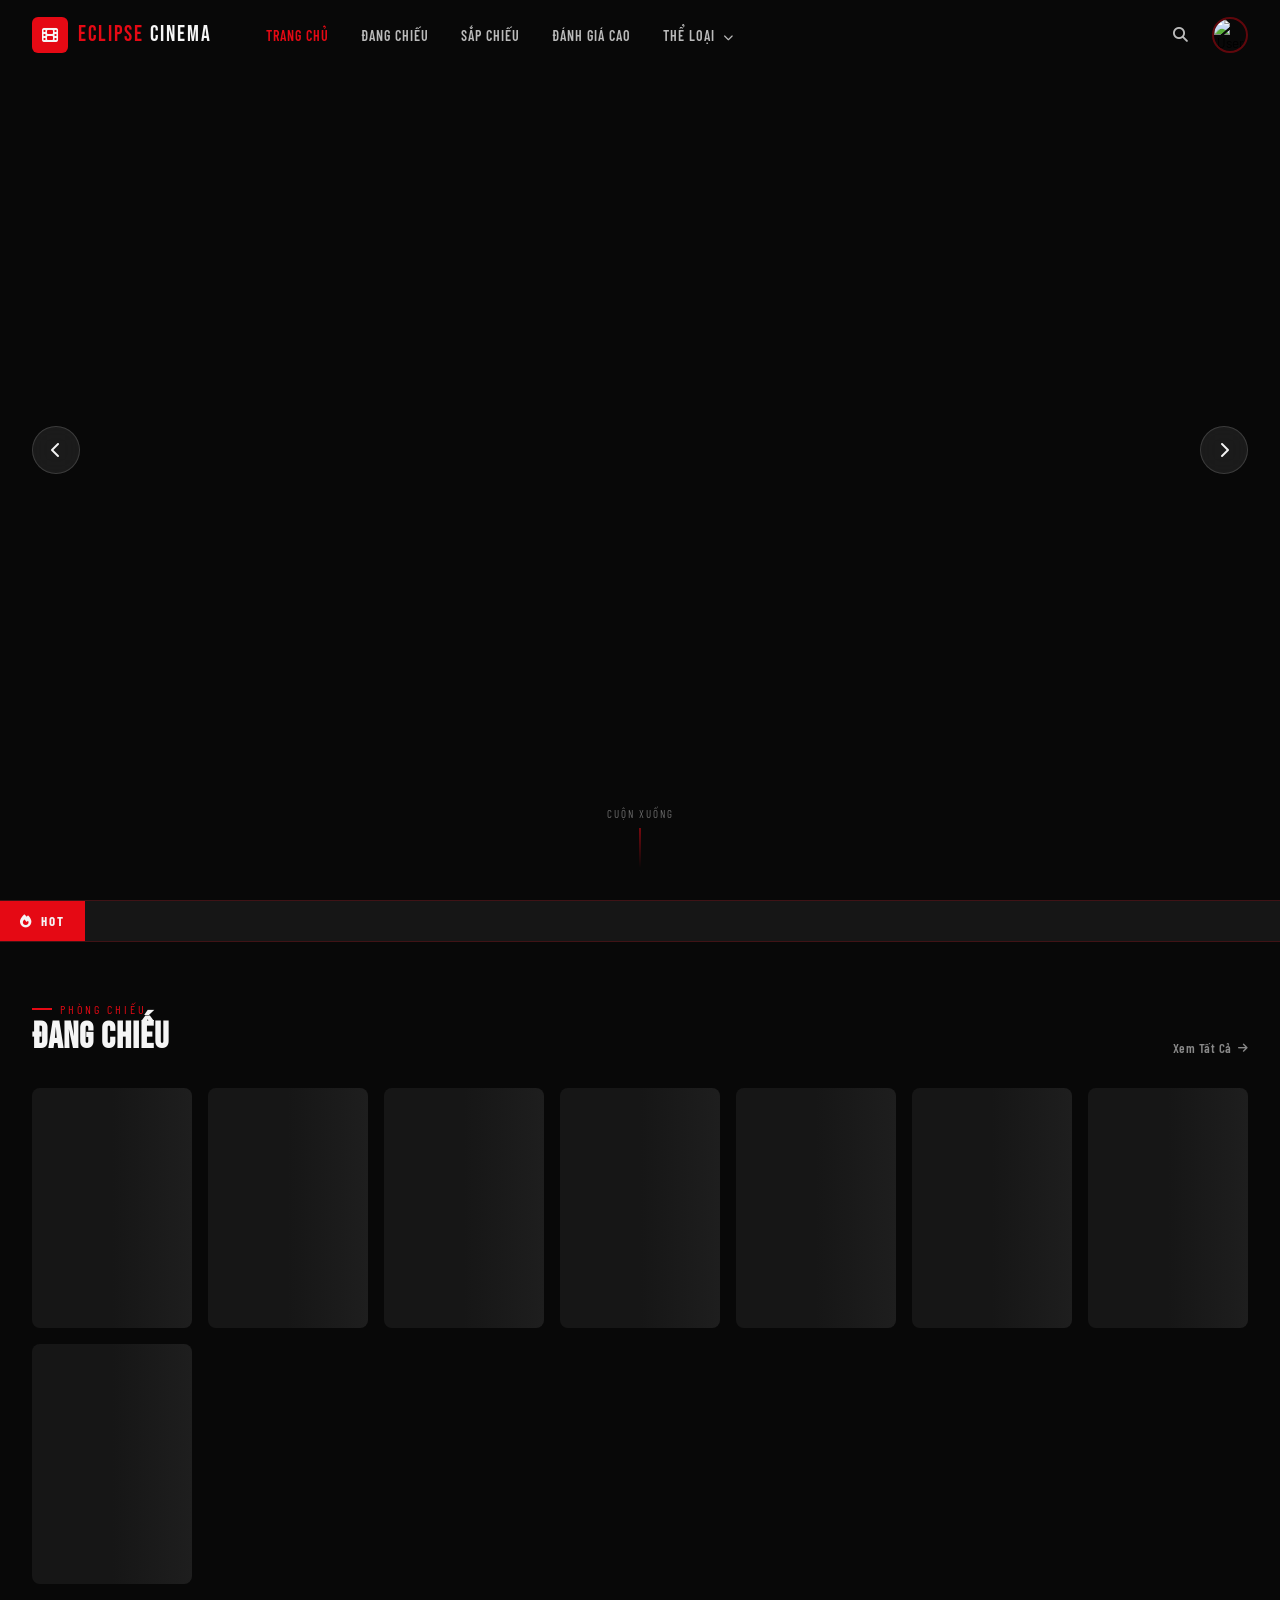
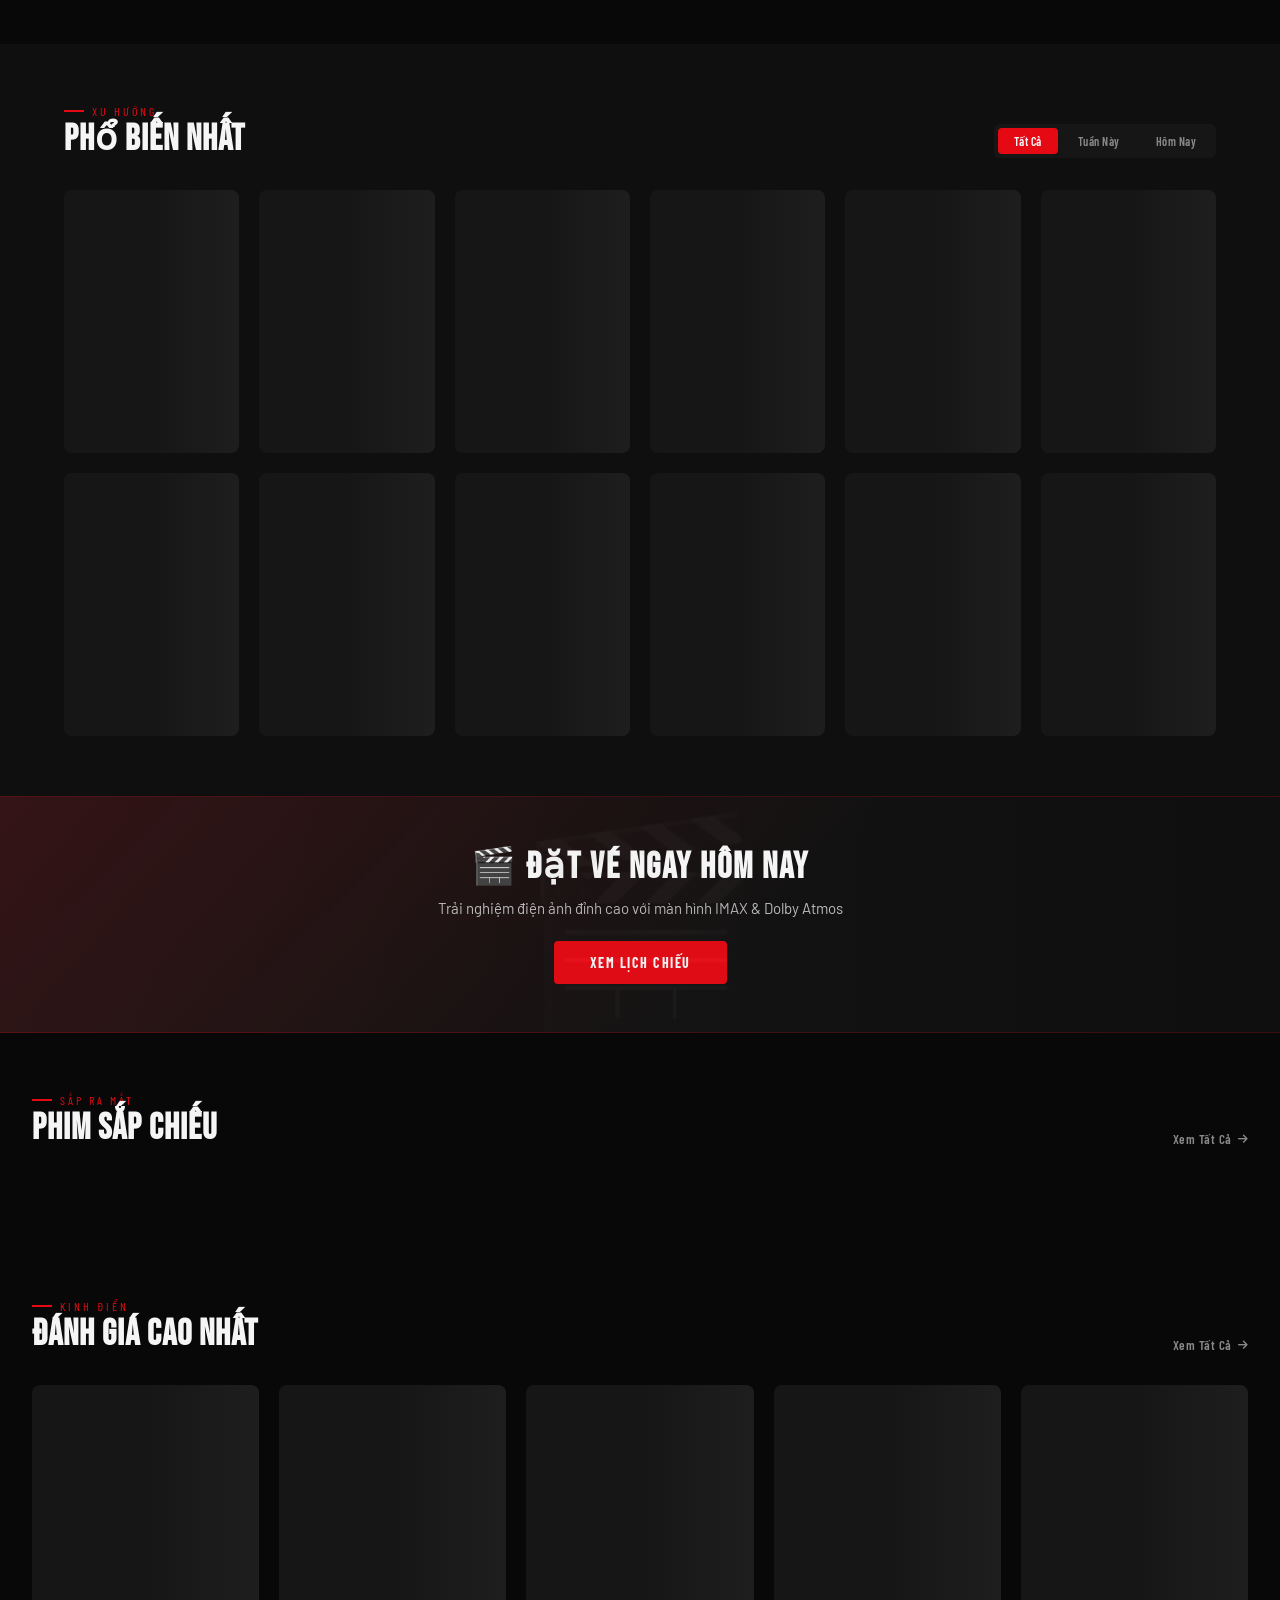
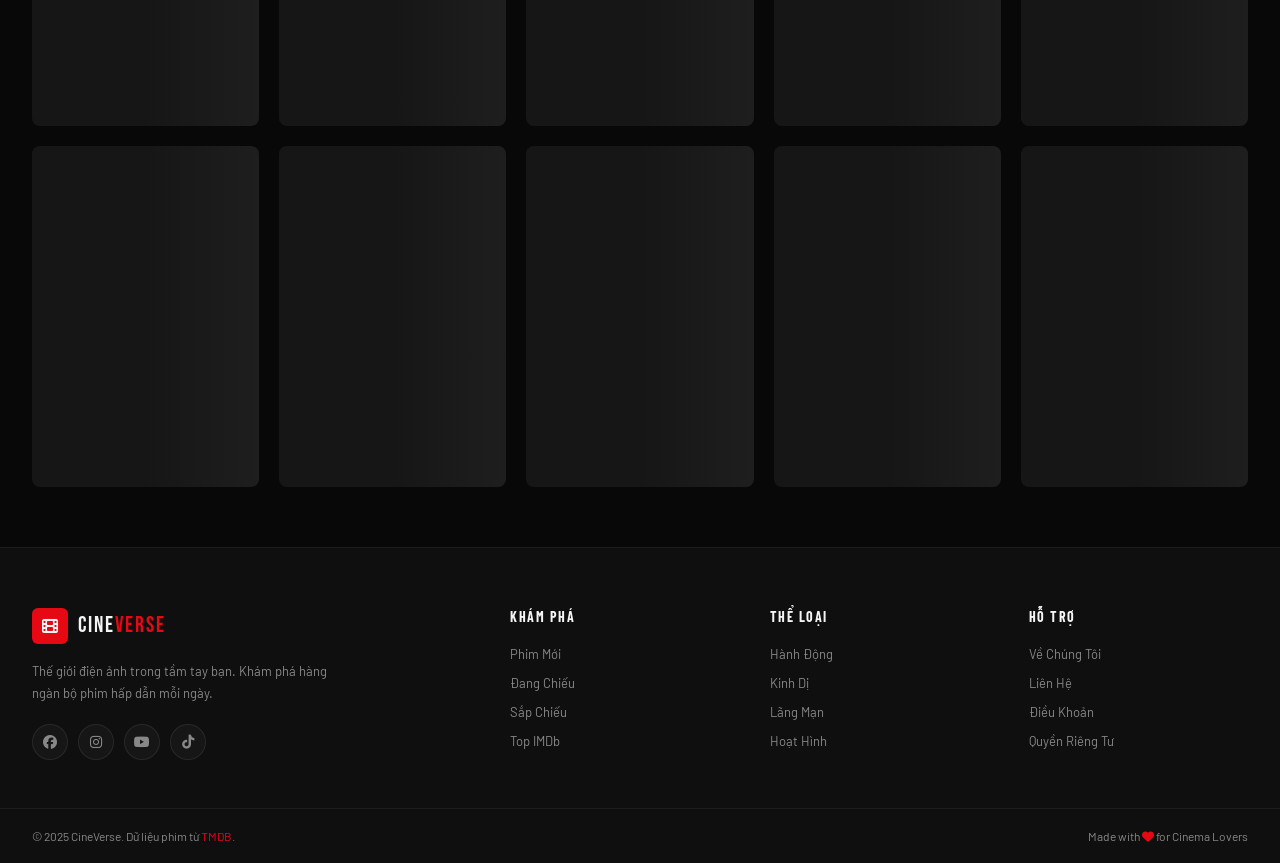
==== index.html @ e2c90a28 "add home and update login" ====
<!DOCTYPE html>
<html lang="vi">
<head>
  <meta charset="UTF-8" />
  <meta name="viewport" content="width=device-width, initial-scale=1.0" />
  <title>Eclipse Cinema – Thế Giới Điện Ảnh</title>
  <link rel="stylesheet" href="styles/home.css" />
  <link rel="preconnect" href="https://fonts.googleapis.com" />
  <link href="https://fonts.googleapis.com/css2?family=Bebas+Neue&family=Barlow:wght@300;400;500;600&family=Barlow+Condensed:wght@400;600;700&display=swap" rel="stylesheet" />
  <link rel="stylesheet" href="https://cdnjs.cloudflare.com/ajax/libs/font-awesome/6.5.0/css/all.min.css" />
</head>
<body>

  <!-- ══════════════════════ NAVBAR ══════════════════════ -->
  <nav class="navbar" id="navbar">
    <div class="nav-container">

      <a href="#" class="nav-logo">
        <span class="logo-icon"><i class="fas fa-film"></i></span>
        <span class="logo-text"><span class="logo-accent">ECLIPSE</span> CINEMA</span>
      </a>

      <ul class="nav-links" id="navLinks">
        <li><a href="#" class="nav-link active">Trang Chủ</a></li>
        <li><a href="#now-playing" class="nav-link">Đang Chiếu</a></li>
        <li><a href="#upcoming" class="nav-link">Sắp Chiếu</a></li>
        <li><a href="#top-rated" class="nav-link">Đánh Giá Cao</a></li>

        <!-- Genre Dropdown -->
        <li class="dropdown">
          <a href="#" class="nav-link dropdown-toggle">
            Thể Loại <i class="fas fa-chevron-down chevron-icon"></i>
          </a>
          <div class="dropdown-menu" id="genreDropdown">
            <div class="dropdown-grid" id="genreList">
              <!-- Genres injected by JS -->
            </div>
          </div>
        </li>
      </ul>

      <div class="nav-actions">
        <!-- Search -->
        <div class="search-wrapper" id="searchWrapper">
          <input type="text" class="search-input" id="searchInput" placeholder="Tìm kiếm phim..." />
          <button class="search-btn" id="searchBtn"><i class="fas fa-search"></i></button>
          <div class="search-results" id="searchResults"></div>
        </div>

        <!-- User Dropdown -->
        <div class="user-dropdown" id="userDropdown">
          <button class="user-avatar" id="userAvatarBtn">
            <img src="https://api.dicebear.com/7.x/avataaars/svg?seed=cinema" alt="User" />
          </button>
          <div class="user-menu" id="userMenu">
            <div class="user-menu-header">
              <img src="https://api.dicebear.com/7.x/avataaars/svg?seed=cinema" alt="User" />
              <div>
                <p class="user-name">Khách</p>
                <p class="user-email">user@cineverse.vn</p>
              </div>
            </div>
            <ul class="user-menu-list">
              <li><a href="#"><i class="fas fa-user"></i> Hồ Sơ</a></li>
              <li><a href="#"><i class="fas fa-heart"></i> Yêu Thích</a></li>
              <li><a href="#"><i class="fas fa-clock"></i> Xem Sau</a></li>
              <li><a href="#"><i class="fas fa-cog"></i> Cài Đặt</a></li>
              <li class="menu-divider"></li>
              <li><a href="login.html" class="logout-link"><i class="fas fa-sign-out-alt"></i> Đăng Xuất</a></li>
            </ul>
          </div>
        </div>

        <!-- Hamburger -->
        <button class="hamburger" id="hamburger">
          <span></span><span></span><span></span>
        </button>
      </div>
    </div>
  </nav>

  <!-- ══════════════════════ HERO CAROUSEL ══════════════════════ -->
  <section class="hero" id="hero">
    <div class="hero-carousel" id="heroCarousel">
      <!-- Slides injected by JS -->
    </div>

    <!-- Slide Indicators -->
    <div class="hero-indicators" id="heroIndicators"></div>

    <!-- Controls -->
    <button class="hero-control prev" id="heroPrev"><i class="fas fa-chevron-left"></i></button>
    <button class="hero-control next" id="heroNext"><i class="fas fa-chevron-right"></i></button>

    <!-- Scroll hint -->
    <div class="scroll-hint">
      <span>Cuộn Xuống</span>
      <div class="scroll-line"></div>
    </div>
  </section>

  <!-- ══════════════════════ TRENDING TICKER ══════════════════════ -->
  <div class="ticker-wrap">
    <div class="ticker-label"><i class="fas fa-fire"></i> HOT</div>
    <div class="ticker-track" id="tickerTrack">
      <!-- Ticker items injected by JS -->
    </div>
  </div>

  <!-- ══════════════════════ NOW PLAYING ══════════════════════ -->
  <section class="section" id="now-playing">
    <div class="section-header">
      <div class="section-title-block">
        <span class="section-label">Phòng Chiếu</span>
        <h2 class="section-title">Đang Chiếu</h2>
      </div>
      <a href="#" class="see-all-btn">Xem Tất Cả <i class="fas fa-arrow-right"></i></a>
    </div>
    <div class="movies-row" id="nowPlayingRow">
      <!-- Movie cards injected by JS -->
    </div>
  </section>

  <!-- ══════════════════════ POPULAR ══════════════════════ -->
  <section class="section featured-section" id="popular">
    <div class="section-header">
      <div class="section-title-block">
        <span class="section-label">Xu Hướng</span>
        <h2 class="section-title">Phổ Biến Nhất</h2>
      </div>
      <div class="filter-tabs" id="popularFilter">
        <button class="filter-tab active" data-filter="all">Tất Cả</button>
        <button class="filter-tab" data-filter="week">Tuần Này</button>
        <button class="filter-tab" data-filter="day">Hôm Nay</button>
      </div>
    </div>
    <div class="movies-grid" id="popularGrid">
      <!-- Movie cards injected by JS -->
    </div>
  </section>

  <!-- ══════════════════════ PROMO BANNER ══════════════════════ -->
  <div class="promo-banner">
    <div class="promo-content">
      <h3>🎬 Đặt Vé Ngay Hôm Nay</h3>
      <p>Trải nghiệm điện ảnh đỉnh cao với màn hình IMAX & Dolby Atmos</p>
      <a href="#" class="promo-btn">Xem Lịch Chiếu</a>
    </div>
  </div>

  <!-- ══════════════════════ UPCOMING ══════════════════════ -->
  <section class="section" id="upcoming">
    <div class="section-header">
      <div class="section-title-block">
        <span class="section-label">Sắp Ra Mắt</span>
        <h2 class="section-title">Phim Sắp Chiếu</h2>
      </div>
      <a href="#" class="see-all-btn">Xem Tất Cả <i class="fas fa-arrow-right"></i></a>
    </div>
    <div class="upcoming-list" id="upcomingList">
      <!-- Upcoming cards injected by JS -->
    </div>
  </section>

  <!-- ══════════════════════ TOP RATED ══════════════════════ -->
  <section class="section" id="top-rated">
    <div class="section-header">
      <div class="section-title-block">
        <span class="section-label">Kinh Điển</span>
        <h2 class="section-title">Đánh Giá Cao Nhất</h2>
      </div>
      <a href="#" class="see-all-btn">Xem Tất Cả <i class="fas fa-arrow-right"></i></a>
    </div>
    <div class="top-rated-grid" id="topRatedGrid">
      <!-- Top rated injected by JS -->
    </div>
  </section>

  <!-- ══════════════════════ FOOTER ══════════════════════ -->
  <footer class="footer">
    <div class="footer-container">
      <div class="footer-brand">
        <a href="#" class="nav-logo">
          <span class="logo-icon"><i class="fas fa-film"></i></span>
          <span class="logo-text">CINE<span class="logo-accent">VERSE</span></span>
        </a>
        <p>Thế giới điện ảnh trong tầm tay bạn. Khám phá hàng ngàn bộ phim hấp dẫn mỗi ngày.</p>
        <div class="social-links">
          <a href="#"><i class="fab fa-facebook"></i></a>
          <a href="#"><i class="fab fa-instagram"></i></a>
          <a href="#"><i class="fab fa-youtube"></i></a>
          <a href="#"><i class="fab fa-tiktok"></i></a>
        </div>
      </div>
      <div class="footer-links">
        <h4>Khám Phá</h4>
        <ul>
          <li><a href="#">Phim Mới</a></li>
          <li><a href="#">Đang Chiếu</a></li>
          <li><a href="#">Sắp Chiếu</a></li>
          <li><a href="#">Top IMDb</a></li>
        </ul>
      </div>
      <div class="footer-links">
        <h4>Thể Loại</h4>
        <ul>
          <li><a href="#">Hành Động</a></li>
          <li><a href="#">Kinh Dị</a></li>
          <li><a href="#">Lãng Mạn</a></li>
          <li><a href="#">Hoạt Hình</a></li>
        </ul>
      </div>
      <div class="footer-links">
        <h4>Hỗ Trợ</h4>
        <ul>
          <li><a href="#">Về Chúng Tôi</a></li>
          <li><a href="#">Liên Hệ</a></li>
          <li><a href="#">Điều Khoản</a></li>
          <li><a href="#">Quyền Riêng Tư</a></li>
        </ul>
      </div>
    </div>
    <div class="footer-bottom">
      <p>© 2025 CineVerse. Dữ liệu phim từ <a href="https://www.themoviedb.org" target="_blank">TMDB</a>.</p>
      <p>Made with <i class="fas fa-heart" style="color: var(--red)"></i> for Cinema Lovers</p>
    </div>
  </footer>

  <!-- Movie Modal -->
  <div class="modal-overlay" id="modalOverlay">
    <div class="modal" id="movieModal">
      <button class="modal-close" id="modalClose"><i class="fas fa-times"></i></button>
      <div class="modal-content" id="modalContent"></div>
    </div>
  </div>

  <!-- Toast Notification -->
  <div class="toast" id="toast"></div>
  <script src="script/auth.js"></script>
  <script src="script/home.js"></script>
</body>
</html>
---- styles/home.css ----
/* ══════════════════════════════════════════════
   CINEVERSE — Cinema Homepage Stylesheet
   Theme: Luxury Dark Cinema | Black & Red
══════════════════════════════════════════════ */

/* ─── CSS Variables ─── */
:root {
  --black:      #080808;
  --black2:     #0f0f0f;
  --black3:     #161616;
  --black4:     #1e1e1e;
  --red:        #e50914;
  --red-dark:   #b0060f;
  --red-glow:   rgba(229, 9, 20, 0.35);
  --gold:       #c9a84c;
  --white:      #f5f5f5;
  --grey:       #888;
  --grey-light: #bbb;
  --font-display: 'Bebas Neue', sans-serif;
  --font-cond:    'Barlow Condensed', sans-serif;
  --font-body:    'Barlow', sans-serif;
  --nav-h:       70px;
  --radius:      8px;
  --shadow:      0 8px 32px rgba(0,0,0,0.6);
  --transition:  0.3s cubic-bezier(0.4, 0, 0.2, 1);
}

/* ─── Reset & Base ─── */
*, *::before, *::after { box-sizing: border-box; margin: 0; padding: 0; }

html { scroll-behavior: smooth; }

body {
  background: var(--black);
  color: var(--white);
  font-family: var(--font-body);
  font-weight: 400;
  overflow-x: hidden;
  cursor: default;
}

a { text-decoration: none; color: inherit; }
ul { list-style: none; }
img { display: block; width: 100%; }
button { cursor: pointer; border: none; background: none; font-family: inherit; }

/* Scrollbar */
::-webkit-scrollbar { width: 6px; }
::-webkit-scrollbar-track { background: var(--black2); }
::-webkit-scrollbar-thumb { background: var(--red); border-radius: 3px; }

/* ══════════════════════════════════════════════
   NAVBAR
══════════════════════════════════════════════ */
.navbar {
  position: fixed;
  top: 0; left: 0; right: 0;
  z-index: 1000;
  height: var(--nav-h);
  background: transparent;
  transition: background var(--transition), backdrop-filter var(--transition), border-color var(--transition);
  border-bottom: 1px solid transparent;
}

.navbar.scrolled {
  background: rgba(8, 8, 8, 0.92);
  backdrop-filter: blur(20px);
  border-bottom-color: rgba(229, 9, 20, 0.25);
}

.nav-container {
  max-width: 1400px;
  margin: 0 auto;
  padding: 0 32px;
  height: 100%;
  display: flex;
  align-items: center;
  gap: 40px;
}

/* Logo */
.nav-logo {
  display: flex;
  align-items: center;
  gap: 10px;
  flex-shrink: 0;
}
.logo-icon {
  width: 36px; height: 36px;
  background: var(--red);
  border-radius: 6px;
  display: grid;
  place-items: center;
  font-size: 16px;
}
.logo-text {
  font-family: var(--font-display);
  font-size: 22px;
  letter-spacing: 2px;
  color: var(--white);
}
.logo-accent { color: var(--red); }

/* Nav Links */
.nav-links {
  display: flex;
  align-items: center;
  gap: 4px;
  flex: 1;
}

.nav-link {
  font-family: var(--font-cond);
  font-size: 14px;
  font-weight: 600;
  letter-spacing: 1px;
  text-transform: uppercase;
  color: var(--grey-light);
  padding: 6px 14px;
  border-radius: 4px;
  transition: color var(--transition), background var(--transition);
  white-space: nowrap;
}
.nav-link:hover,
.nav-link.active { color: var(--white); }
.nav-link.active { color: var(--red); }
.nav-link:hover:not(.active) { background: rgba(255,255,255,0.06); }

/* ─── Dropdown ─── */
.dropdown { position: relative; }

.chevron-icon {
  font-size: 10px;
  margin-left: 4px;
  transition: transform var(--transition);
}
.dropdown:hover .chevron-icon { transform: rotate(180deg); }

.dropdown-menu {
  position: absolute;
  top: calc(100% + 14px);
  left: 50%;
  transform: translateX(-50%) translateY(-8px);
  background: rgba(14,14,14,0.97);
  border: 1px solid rgba(229,9,20,0.2);
  border-radius: var(--radius);
  padding: 16px;
  min-width: 340px;
  opacity: 0;
  pointer-events: none;
  transition: opacity var(--transition), transform var(--transition);
  backdrop-filter: blur(20px);
  box-shadow: 0 20px 60px rgba(0,0,0,0.8), 0 0 0 1px rgba(255,255,255,0.04);
}
.dropdown-menu::before {
  content: '';
  position: absolute;
  top: -6px; left: 50%;
  transform: translateX(-50%);
  border: 6px solid transparent;
  border-bottom-color: rgba(229,9,20,0.3);
  border-top: none;
}

.dropdown:hover .dropdown-menu {
  opacity: 1;
  pointer-events: auto;
  transform: translateX(-50%) translateY(0);
}

.dropdown-grid {
  display: grid;
  grid-template-columns: repeat(3, 1fr);
  gap: 4px;
}

.genre-item {
  font-family: var(--font-cond);
  font-size: 13px;
  font-weight: 500;
  letter-spacing: 0.5px;
  color: var(--grey-light);
  padding: 8px 10px;
  border-radius: 4px;
  transition: background var(--transition), color var(--transition);
}
.genre-item:hover { background: rgba(229,9,20,0.15); color: var(--red); }

/* ─── Nav Actions ─── */
.nav-actions {
  display: flex;
  align-items: center;
  gap: 12px;
  margin-left: auto;
}

/* Search */
.search-wrapper {
  position: relative;
  display: flex;
  align-items: center;
}

.search-input {
  background: rgba(255,255,255,0.07);
  border: 1px solid rgba(255,255,255,0.1);
  border-radius: 24px;
  color: var(--white);
  font-family: var(--font-body);
  font-size: 13px;
  padding: 8px 40px 8px 16px;
  width: 0;
  opacity: 0;
  transition: width var(--transition), opacity var(--transition), background var(--transition);
  outline: none;
}
.search-input.open {
  width: 220px;
  opacity: 1;
}
.search-input:focus {
  background: rgba(255,255,255,0.1);
  border-color: rgba(229,9,20,0.5);
}
.search-input::placeholder { color: var(--grey); }

.search-btn {
  color: var(--grey-light);
  font-size: 15px;
  width: 36px; height: 36px;
  border-radius: 50%;
  display: grid;
  place-items: center;
  transition: color var(--transition), background var(--transition);
  position: absolute;
  right: 2px;
  z-index: 2;
}
.search-btn:hover { color: var(--red); background: rgba(229,9,20,0.1); }

.search-results {
  position: absolute;
  top: calc(100% + 10px);
  right: 0;
  width: 320px;
  background: rgba(14,14,14,0.97);
  border: 1px solid rgba(229,9,20,0.2);
  border-radius: var(--radius);
  backdrop-filter: blur(20px);
  max-height: 420px;
  overflow-y: auto;
  display: none;
  box-shadow: var(--shadow);
}
.search-results.open { display: block; }

.search-result-item {
  display: flex;
  align-items: center;
  gap: 12px;
  padding: 10px 14px;
  cursor: pointer;
  transition: background var(--transition);
}
.search-result-item:hover { background: rgba(229,9,20,0.1); }
.search-result-item img {
  width: 40px; height: 56px;
  object-fit: cover;
  border-radius: 4px;
  flex-shrink: 0;
}
.search-result-info p { font-size: 13px; font-weight: 500; }
.search-result-info span { font-size: 11px; color: var(--grey); }

/* User Dropdown */
.user-dropdown { position: relative; }

.user-avatar {
  width: 36px; height: 36px;
  border-radius: 50%;
  overflow: hidden;
  border: 2px solid rgba(229,9,20,0.4);
  transition: border-color var(--transition), transform var(--transition);
}
.user-avatar:hover { border-color: var(--red); transform: scale(1.05); }
.user-avatar img { width: 100%; height: 100%; object-fit: cover; }

.user-menu {
  position: absolute;
  top: calc(100% + 12px);
  right: 0;
  width: 220px;
  background: rgba(14,14,14,0.97);
  border: 1px solid rgba(229,9,20,0.2);
  border-radius: var(--radius);
  backdrop-filter: blur(20px);
  overflow: hidden;
  opacity: 0;
  pointer-events: none;
  transform: translateY(-8px);
  transition: opacity var(--transition), transform var(--transition);
  box-shadow: var(--shadow);
}
.user-dropdown.open .user-menu {
  opacity: 1;
  pointer-events: auto;
  transform: translateY(0);
}

.user-menu-header {
  display: flex;
  align-items: center;
  gap: 10px;
  padding: 14px;
  background: rgba(229,9,20,0.08);
  border-bottom: 1px solid rgba(255,255,255,0.06);
}
.user-menu-header img { width: 36px; height: 36px; border-radius: 50%; flex-shrink: 0; }
.user-name { font-size: 13px; font-weight: 600; }
.user-email { font-size: 11px; color: var(--grey); }

.user-menu-list li a {
  display: flex;
  align-items: center;
  gap: 10px;
  padding: 10px 14px;
  font-size: 13px;
  color: var(--grey-light);
  transition: background var(--transition), color var(--transition);
}
.user-menu-list li a:hover { background: rgba(255,255,255,0.05); color: var(--white); }
.user-menu-list li a i { width: 16px; color: var(--grey); }
.menu-divider { height: 1px; background: rgba(255,255,255,0.06); }
.logout-link { color: var(--red) !important; }
.logout-link i { color: var(--red) !important; }

/* Hamburger */
.hamburger {
  display: none;
  flex-direction: column;
  gap: 5px;
  padding: 4px;
}
.hamburger span {
  display: block;
  width: 22px; height: 2px;
  background: var(--white);
  border-radius: 2px;
  transition: transform var(--transition), opacity var(--transition);
}

/* ══════════════════════════════════════════════
   HERO CAROUSEL
══════════════════════════════════════════════ */
.hero {
  position: relative;
  height: 100vh;
  min-height: 600px;
  overflow: hidden;
}

.hero-carousel {
  position: relative;
  width: 100%;
  height: 100%;
}

.hero-slide {
  position: absolute;
  inset: 0;
  opacity: 0;
  transition: opacity 0.8s ease;
}
.hero-slide.active { opacity: 1; z-index: 1; }

.hero-bg {
  position: absolute;
  inset: 0;
}
.hero-bg img {
  width: 100%; height: 100%;
  object-fit: cover;
  object-position: center top;
  transform: scale(1.05);
  transition: transform 8s ease;
}
.hero-slide.active .hero-bg img { transform: scale(1); }

/* Cinematic vignette layers */
.hero-bg::after {
  content: '';
  position: absolute;
  inset: 0;
  background:
    linear-gradient(to right, rgba(8,8,8,0.85) 0%, rgba(8,8,8,0.3) 60%, transparent 100%),
    linear-gradient(to top, rgba(8,8,8,1) 0%, rgba(8,8,8,0.5) 30%, transparent 60%),
    linear-gradient(to bottom, rgba(8,8,8,0.4) 0%, transparent 20%);
}

.hero-content {
  position: absolute;
  bottom: 0;
  left: 0;
  width: 100%;
  max-width: 700px;
  padding: 0 80px 120px;
  z-index: 2;
  opacity: 0;
  transform: translateY(30px);
  transition: opacity 0.6s ease 0.3s, transform 0.6s ease 0.3s;
}
.hero-slide.active .hero-content {
  opacity: 1;
  transform: translateY(0);
}

.hero-badges {
  display: flex;
  align-items: center;
  gap: 10px;
  margin-bottom: 16px;
}
.hero-badge {
  font-family: var(--font-cond);
  font-size: 11px;
  font-weight: 600;
  letter-spacing: 1.5px;
  text-transform: uppercase;
  padding: 4px 12px;
  border-radius: 3px;
  background: var(--red);
}
.hero-badge.outline {
  background: transparent;
  border: 1px solid rgba(255,255,255,0.3);
  color: var(--grey-light);
}
.hero-rating {
  display: flex;
  align-items: center;
  gap: 5px;
  font-family: var(--font-cond);
  font-size: 13px;
  color: var(--gold);
}

.hero-title {
  font-family: var(--font-display);
  font-size: clamp(42px, 6vw, 80px);
  letter-spacing: 2px;
  line-height: 0.95;
  margin-bottom: 16px;
  text-shadow: 0 2px 20px rgba(0,0,0,0.5);
}

.hero-meta {
  display: flex;
  align-items: center;
  gap: 16px;
  margin-bottom: 14px;
  font-family: var(--font-cond);
  font-size: 13px;
  color: var(--grey-light);
  letter-spacing: 0.5px;
}
.hero-meta span { display: flex; align-items: center; gap: 5px; }
.hero-meta i { color: var(--grey); }

.hero-overview {
  font-size: 14px;
  line-height: 1.65;
  color: rgba(245,245,245,0.75);
  max-width: 520px;
  margin-bottom: 28px;
  display: -webkit-box;
  -webkit-line-clamp: 3;
  -webkit-box-orient: vertical;
  overflow: hidden;
}

.hero-actions { display: flex; gap: 12px; }

.btn-primary {
  display: inline-flex;
  align-items: center;
  gap: 8px;
  background: var(--red);
  color: var(--white);
  font-family: var(--font-cond);
  font-size: 14px;
  font-weight: 700;
  letter-spacing: 1px;
  text-transform: uppercase;
  padding: 12px 28px;
  border-radius: 4px;
  transition: background var(--transition), transform var(--transition), box-shadow var(--transition);
}
.btn-primary:hover {
  background: var(--red-dark);
  transform: translateY(-2px);
  box-shadow: 0 8px 24px var(--red-glow);
}

.btn-secondary {
  display: inline-flex;
  align-items: center;
  gap: 8px;
  background: rgba(255,255,255,0.1);
  backdrop-filter: blur(10px);
  color: var(--white);
  font-family: var(--font-cond);
  font-size: 14px;
  font-weight: 700;
  letter-spacing: 1px;
  text-transform: uppercase;
  padding: 12px 28px;
  border-radius: 4px;
  border: 1px solid rgba(255,255,255,0.15);
  transition: background var(--transition), transform var(--transition);
}
.btn-secondary:hover {
  background: rgba(255,255,255,0.18);
  transform: translateY(-2px);
}

/* Hero Controls */
.hero-control {
  position: absolute;
  top: 50%;
  transform: translateY(-50%);
  z-index: 10;
  width: 48px; height: 48px;
  border-radius: 50%;
  background: rgba(255,255,255,0.08);
  backdrop-filter: blur(10px);
  border: 1px solid rgba(255,255,255,0.15);
  color: var(--white);
  font-size: 16px;
  transition: background var(--transition), border-color var(--transition), transform var(--transition);
  display: grid;
  place-items: center;
}
.hero-control:hover {
  background: rgba(229,9,20,0.3);
  border-color: var(--red);
  transform: translateY(-50%) scale(1.1);
}
.hero-control.prev { left: 32px; }
.hero-control.next { right: 32px; }

/* Indicators */
.hero-indicators {
  position: absolute;
  bottom: 80px;
  right: 80px;
  z-index: 10;
  display: flex;
  gap: 8px;
}

.hero-dot {
  width: 24px; height: 3px;
  border-radius: 2px;
  background: rgba(255,255,255,0.3);
  cursor: pointer;
  transition: background var(--transition), width var(--transition);
}
.hero-dot.active { background: var(--red); width: 40px; }

/* Scroll hint */
.scroll-hint {
  position: absolute;
  bottom: 32px;
  left: 50%;
  transform: translateX(-50%);
  z-index: 10;
  display: flex;
  flex-direction: column;
  align-items: center;
  gap: 8px;
  font-family: var(--font-cond);
  font-size: 11px;
  letter-spacing: 2px;
  text-transform: uppercase;
  color: rgba(255,255,255,0.4);
}
.scroll-line {
  width: 1px;
  height: 40px;
  background: linear-gradient(to bottom, var(--red), transparent);
  animation: scrollPulse 1.6s ease-in-out infinite;
}
@keyframes scrollPulse {
  0%, 100% { opacity: 0.4; transform: scaleY(0.8); }
  50% { opacity: 1; transform: scaleY(1); }
}

/* ══════════════════════════════════════════════
   TICKER
══════════════════════════════════════════════ */
.ticker-wrap {
  display: flex;
  align-items: center;
  height: 42px;
  background: var(--black3);
  border-top: 1px solid rgba(229,9,20,0.2);
  border-bottom: 1px solid rgba(229,9,20,0.2);
  overflow: hidden;
}

.ticker-label {
  flex-shrink: 0;
  background: var(--red);
  height: 100%;
  padding: 0 20px;
  display: flex;
  align-items: center;
  gap: 8px;
  font-family: var(--font-cond);
  font-size: 13px;
  font-weight: 700;
  letter-spacing: 2px;
  text-transform: uppercase;
}

.ticker-track {
  display: flex;
  align-items: center;
  gap: 0;
  white-space: nowrap;
  animation: ticker 40s linear infinite;
}
@keyframes ticker {
  from { transform: translateX(0); }
  to { transform: translateX(-50%); }
}
.ticker-item {
  font-family: var(--font-cond);
  font-size: 13px;
  color: var(--grey-light);
  padding: 0 28px;
  border-right: 1px solid rgba(255,255,255,0.1);
  display: flex;
  align-items: center;
  gap: 8px;
}
.ticker-item span { color: var(--gold); }

/* ══════════════════════════════════════════════
   SECTIONS
══════════════════════════════════════════════ */
.section {
  max-width: 1400px;
  margin: 0 auto;
  padding: 60px 32px;
}

.section-header {
  display: flex;
  align-items: flex-end;
  justify-content: space-between;
  margin-bottom: 32px;
}

.section-title-block {
  display: flex;
  flex-direction: column;
  gap: 4px;
}

.section-label {
  font-family: var(--font-cond);
  font-size: 12px;
  letter-spacing: 3px;
  text-transform: uppercase;
  color: var(--red);
  display: flex;
  align-items: center;
  gap: 8px;
}
.section-label::before {
  content: '';
  display: block;
  width: 20px;
  height: 2px;
  background: var(--red);
}

.section-title {
  font-family: var(--font-display);
  font-size: 36px;
  letter-spacing: 1px;
  line-height: 1;
}

.see-all-btn {
  font-family: var(--font-cond);
  font-size: 13px;
  font-weight: 600;
  letter-spacing: 0.5px;
  color: var(--grey);
  display: flex;
  align-items: center;
  gap: 6px;
  transition: color var(--transition);
}
.see-all-btn:hover { color: var(--red); }
.see-all-btn i { font-size: 11px; }

/* ─── Movie Card ─── */
.movie-card {
  position: relative;
  border-radius: var(--radius);
  overflow: hidden;
  background: var(--black3);
  cursor: pointer;
  transition: transform var(--transition), box-shadow var(--transition);
  flex-shrink: 0;
}
.movie-card:hover {
  transform: translateY(-8px) scale(1.02);
  box-shadow: 0 20px 50px rgba(0,0,0,0.7), 0 0 0 1px rgba(229,9,20,0.3);
  z-index: 2;
}

.movie-poster {
  position: relative;
  aspect-ratio: 2/3;
  overflow: hidden;
}
.movie-poster img {
  width: 100%; height: 100%;
  object-fit: cover;
  transition: transform var(--transition);
}
.movie-card:hover .movie-poster img { transform: scale(1.08); }

.movie-poster-overlay {
  position: absolute;
  inset: 0;
  background: linear-gradient(to top, rgba(8,8,8,0.95) 0%, rgba(8,8,8,0.4) 40%, transparent 70%);
  opacity: 0;
  transition: opacity var(--transition);
  display: flex;
  flex-direction: column;
  justify-content: flex-end;
  padding: 12px;
}
.movie-card:hover .movie-poster-overlay { opacity: 1; }

.play-btn {
  position: absolute;
  top: 50%;
  left: 50%;
  transform: translate(-50%, -50%) scale(0.7);
  width: 48px; height: 48px;
  background: rgba(229,9,20,0.9);
  border-radius: 50%;
  display: grid;
  place-items: center;
  font-size: 16px;
  color: var(--white);
  opacity: 0;
  transition: opacity var(--transition), transform var(--transition);
}
.movie-card:hover .play-btn { opacity: 1; transform: translate(-50%, -50%) scale(1); }

.movie-rating-badge {
  position: absolute;
  top: 10px;
  right: 10px;
  background: rgba(0,0,0,0.7);
  backdrop-filter: blur(6px);
  border: 1px solid rgba(201,168,76,0.4);
  border-radius: 4px;
  padding: 3px 7px;
  display: flex;
  align-items: center;
  gap: 4px;
  font-family: var(--font-cond);
  font-size: 12px;
  font-weight: 700;
  color: var(--gold);
}

.movie-info {
  padding: 12px;
}
.movie-title {
  font-family: var(--font-cond);
  font-size: 14px;
  font-weight: 600;
  letter-spacing: 0.3px;
  white-space: nowrap;
  overflow: hidden;
  text-overflow: ellipsis;
  margin-bottom: 5px;
}
.movie-meta {
  display: flex;
  align-items: center;
  gap: 10px;
  font-size: 11px;
  color: var(--grey);
}
.movie-year { }
.movie-genre {
  font-family: var(--font-cond);
  font-size: 11px;
  color: var(--red);
  letter-spacing: 0.5px;
}

/* ─── Movies Row (horizontal scroll) ─── */
.movies-row {
  display: grid;
  grid-template-columns: repeat(auto-fill, minmax(150px, 1fr));
  gap: 16px;
}

/* ─── Movies Grid ─── */
.movies-grid {
  display: grid;
  grid-template-columns: repeat(auto-fill, minmax(170px, 1fr));
  gap: 20px;
}

/* Featured Section */
.featured-section { background: var(--black2); max-width: 100%; }
.featured-section > * { max-width: 1400px; margin-left: auto; margin-right: auto; }
.featured-section .section-header,
.featured-section .movies-grid { padding-left: 32px; padding-right: 32px; }

/* Filter Tabs */
.filter-tabs {
  display: flex;
  gap: 4px;
  background: var(--black3);
  padding: 4px;
  border-radius: 6px;
}
.filter-tab {
  font-family: var(--font-cond);
  font-size: 12px;
  font-weight: 600;
  letter-spacing: 0.5px;
  color: var(--grey);
  padding: 6px 16px;
  border-radius: 4px;
  transition: background var(--transition), color var(--transition);
}
.filter-tab.active { background: var(--red); color: var(--white); }
.filter-tab:hover:not(.active) { color: var(--white); }

/* ─── Promo Banner ─── */
.promo-banner {
  background: linear-gradient(135deg, rgba(229,9,20,0.15) 0%, transparent 60%),
              linear-gradient(to right, var(--black3), var(--black2));
  border-top: 1px solid rgba(229,9,20,0.2);
  border-bottom: 1px solid rgba(229,9,20,0.2);
  padding: 48px 32px;
  text-align: center;
  position: relative;
  overflow: hidden;
}
.promo-banner::before {
  content: '🎬';
  position: absolute;
  font-size: 200px;
  opacity: 0.03;
  top: 50%;
  left: 50%;
  transform: translate(-50%, -50%);
}

.promo-content h3 {
  font-family: var(--font-display);
  font-size: 36px;
  letter-spacing: 2px;
  margin-bottom: 10px;
}
.promo-content p { color: var(--grey-light); margin-bottom: 24px; font-size: 15px; }
.promo-btn {
  display: inline-flex;
  align-items: center;
  gap: 8px;
  background: var(--red);
  color: var(--white);
  font-family: var(--font-cond);
  font-size: 14px;
  font-weight: 700;
  letter-spacing: 1.5px;
  text-transform: uppercase;
  padding: 13px 36px;
  border-radius: 4px;
  transition: background var(--transition), transform var(--transition), box-shadow var(--transition);
}
.promo-btn:hover {
  background: var(--red-dark);
  transform: translateY(-2px);
  box-shadow: 0 8px 30px var(--red-glow);
}

/* ─── Upcoming List ─── */
.upcoming-list {
  display: grid;
  grid-template-columns: repeat(auto-fill, minmax(280px, 1fr));
  gap: 16px;
}

.upcoming-card {
  display: flex;
  align-items: center;
  gap: 14px;
  background: var(--black3);
  border-radius: var(--radius);
  padding: 12px;
  border: 1px solid rgba(255,255,255,0.05);
  cursor: pointer;
  transition: background var(--transition), border-color var(--transition), transform var(--transition);
}
.upcoming-card:hover {
  background: var(--black4);
  border-color: rgba(229,9,20,0.25);
  transform: translateX(4px);
}
.upcoming-card img {
  width: 54px; height: 78px;
  border-radius: 4px;
  object-fit: cover;
  flex-shrink: 0;
}
.upcoming-info { flex: 1; min-width: 0; }
.upcoming-title {
  font-family: var(--font-cond);
  font-size: 14px;
  font-weight: 700;
  white-space: nowrap;
  overflow: hidden;
  text-overflow: ellipsis;
  margin-bottom: 4px;
}
.upcoming-date {
  font-size: 11px;
  color: var(--red);
  font-family: var(--font-cond);
  letter-spacing: 0.5px;
  margin-bottom: 6px;
}
.upcoming-overview {
  font-size: 11px;
  color: var(--grey);
  line-height: 1.5;
  display: -webkit-box;
  -webkit-line-clamp: 2;
  -webkit-box-orient: vertical;
  overflow: hidden;
}

/* ─── Top Rated Grid ─── */
.top-rated-grid {
  display: grid;
  grid-template-columns: repeat(auto-fill, minmax(200px, 1fr));
  gap: 20px;
}

.top-rated-card {
  position: relative;
  cursor: pointer;
  border-radius: var(--radius);
  overflow: hidden;
  transition: transform var(--transition), box-shadow var(--transition);
}
.top-rated-card:hover {
  transform: translateY(-6px);
  box-shadow: 0 20px 50px rgba(0,0,0,0.8);
}
.top-rated-card img {
  width: 100%;
  aspect-ratio: 16/9;
  object-fit: cover;
}
.top-rated-overlay {
  position: absolute;
  inset: 0;
  background: linear-gradient(to top, rgba(8,8,8,0.95) 0%, transparent 60%);
  padding: 12px;
  display: flex;
  flex-direction: column;
  justify-content: flex-end;
}
.top-rated-rank {
  font-family: var(--font-display);
  font-size: 48px;
  color: rgba(255,255,255,0.08);
  line-height: 1;
  margin-bottom: -8px;
}
.top-rated-title {
  font-family: var(--font-cond);
  font-size: 14px;
  font-weight: 700;
  margin-bottom: 4px;
}
.top-rated-rating {
  display: flex;
  align-items: center;
  gap: 5px;
  font-family: var(--font-cond);
  font-size: 12px;
  color: var(--gold);
}

/* ══════════════════════════════════════════════
   MODAL
══════════════════════════════════════════════ */
.modal-overlay {
  position: fixed;
  inset: 0;
  z-index: 2000;
  background: rgba(0,0,0,0.85);
  backdrop-filter: blur(6px);
  display: grid;
  place-items: center;
  padding: 20px;
  opacity: 0;
  pointer-events: none;
  transition: opacity var(--transition);
}
.modal-overlay.open { opacity: 1; pointer-events: auto; }

.modal {
  position: relative;
  width: 100%;
  max-width: 860px;
  background: var(--black3);
  border-radius: 12px;
  border: 1px solid rgba(255,255,255,0.08);
  overflow: hidden;
  transform: scale(0.9);
  transition: transform var(--transition);
  max-height: 90vh;
  overflow-y: auto;
}
.modal-overlay.open .modal { transform: scale(1); }

.modal-close {
  position: absolute;
  top: 16px;
  right: 16px;
  z-index: 10;
  width: 36px; height: 36px;
  background: rgba(0,0,0,0.7);
  border-radius: 50%;
  color: var(--white);
  font-size: 16px;
  display: grid;
  place-items: center;
  transition: background var(--transition);
}
.modal-close:hover { background: var(--red); }

.modal-hero {
  position: relative;
  aspect-ratio: 16/9;
}
.modal-hero img {
  width: 100%; height: 100%;
  object-fit: cover;
}
.modal-hero::after {
  content: '';
  position: absolute;
  inset: 0;
  background: linear-gradient(to top, var(--black3) 0%, transparent 60%);
}

.modal-body { padding: 24px 28px 28px; }
.modal-title {
  font-family: var(--font-display);
  font-size: 32px;
  letter-spacing: 1px;
  margin-bottom: 12px;
}
.modal-meta {
  display: flex;
  flex-wrap: wrap;
  gap: 16px;
  margin-bottom: 16px;
  font-family: var(--font-cond);
  font-size: 13px;
  color: var(--grey-light);
}
.modal-meta span { display: flex; align-items: center; gap: 6px; }
.modal-meta .rating { color: var(--gold); font-weight: 700; }
.modal-overview {
  font-size: 14px;
  line-height: 1.7;
  color: rgba(245,245,245,0.75);
  margin-bottom: 24px;
}
.modal-actions { display: flex; gap: 12px; }

/* ══════════════════════════════════════════════
   TOAST
══════════════════════════════════════════════ */
.toast {
  position: fixed;
  bottom: 30px;
  right: 30px;
  z-index: 3000;
  background: var(--black3);
  border: 1px solid rgba(229,9,20,0.4);
  border-left: 3px solid var(--red);
  color: var(--white);
  font-size: 13px;
  padding: 12px 20px;
  border-radius: var(--radius);
  transform: translateX(120%);
  transition: transform var(--transition);
  min-width: 220px;
  backdrop-filter: blur(10px);
}
.toast.show { transform: translateX(0); }

/* ══════════════════════════════════════════════
   FOOTER
══════════════════════════════════════════════ */
.footer {
  background: var(--black2);
  border-top: 1px solid rgba(255,255,255,0.06);
  padding-top: 60px;
}

.footer-container {
  max-width: 1400px;
  margin: 0 auto;
  padding: 0 32px 48px;
  display: grid;
  grid-template-columns: 2fr 1fr 1fr 1fr;
  gap: 40px;
}

.footer-brand p {
  font-size: 13px;
  color: var(--grey);
  line-height: 1.7;
  margin: 16px 0 20px;
  max-width: 300px;
}

.social-links {
  display: flex;
  gap: 10px;
}
.social-links a {
  width: 36px; height: 36px;
  border-radius: 50%;
  background: var(--black3);
  border: 1px solid rgba(255,255,255,0.08);
  display: grid;
  place-items: center;
  font-size: 14px;
  color: var(--grey);
  transition: background var(--transition), color var(--transition), border-color var(--transition);
}
.social-links a:hover {
  background: var(--red);
  color: var(--white);
  border-color: var(--red);
}

.footer-links h4 {
  font-family: var(--font-cond);
  font-size: 14px;
  font-weight: 700;
  letter-spacing: 1.5px;
  text-transform: uppercase;
  color: var(--white);
  margin-bottom: 18px;
}
.footer-links ul { display: flex; flex-direction: column; gap: 10px; }
.footer-links ul a {
  font-size: 13px;
  color: var(--grey);
  transition: color var(--transition), padding-left var(--transition);
}
.footer-links ul a:hover { color: var(--red); padding-left: 4px; }

.footer-bottom {
  border-top: 1px solid rgba(255,255,255,0.06);
  padding: 20px 32px;
  max-width: 1400px;
  margin: 0 auto;
  display: flex;
  justify-content: space-between;
  align-items: center;
  font-size: 12px;
  color: var(--grey);
}
.footer-bottom a { color: var(--red); }
.footer-bottom a:hover { text-decoration: underline; }

/* ══════════════════════════════════════════════
   SKELETON LOADER
══════════════════════════════════════════════ */
.skeleton {
  background: linear-gradient(90deg, var(--black3) 25%, var(--black4) 50%, var(--black3) 75%);
  background-size: 200% 100%;
  animation: skeleton 1.5s ease-in-out infinite;
  border-radius: var(--radius);
}
@keyframes skeleton {
  0% { background-position: 200% 0; }
  100% { background-position: -200% 0; }
}
.skeleton-card {
  aspect-ratio: 2/3;
  min-width: 150px;
}

/* ══════════════════════════════════════════════
   RESPONSIVE
══════════════════════════════════════════════ */
@media (max-width: 1024px) {
  .nav-links { gap: 0; }
  .footer-container { grid-template-columns: 1fr 1fr; }
}

@media (max-width: 768px) {
  .nav-container { padding: 0 20px; gap: 12px; }

  .nav-links {
    position: fixed;
    top: var(--nav-h);
    left: 0; right: 0;
    flex-direction: column;
    align-items: flex-start;
    background: rgba(8,8,8,0.97);
    backdrop-filter: blur(20px);
    padding: 20px;
    gap: 0;
    transform: translateY(-110%);
    transition: transform var(--transition);
    border-bottom: 1px solid rgba(229,9,20,0.2);
    z-index: 999;
  }
  .nav-links.open { transform: translateY(0); }
  .nav-link { padding: 12px 0; width: 100%; }

  .dropdown-menu {
    position: static;
    transform: none;
    opacity: 1;
    pointer-events: auto;
    min-width: 100%;
    border: none;
    background: rgba(255,255,255,0.03);
    display: none;
    padding: 8px 0 8px 16px;
  }
  .dropdown.open .dropdown-menu { display: block; }

  .hamburger { display: flex; }

  .hero-content { padding: 0 20px 100px; }
  .hero-control.prev { left: 10px; }
  .hero-control.next { right: 10px; }
  .hero-indicators { right: 20px; bottom: 60px; }

  .section { padding: 40px 20px; }
  .section-title { font-size: 28px; }

  .movies-row { grid-template-columns: repeat(auto-fill, minmax(130px, 1fr)); }
  .movies-grid { grid-template-columns: repeat(auto-fill, minmax(140px, 1fr)); }
  .top-rated-grid { grid-template-columns: repeat(auto-fill, minmax(160px, 1fr)); }

  .footer-container { grid-template-columns: 1fr; gap: 32px; }
  .footer-bottom { flex-direction: column; gap: 8px; text-align: center; }
}
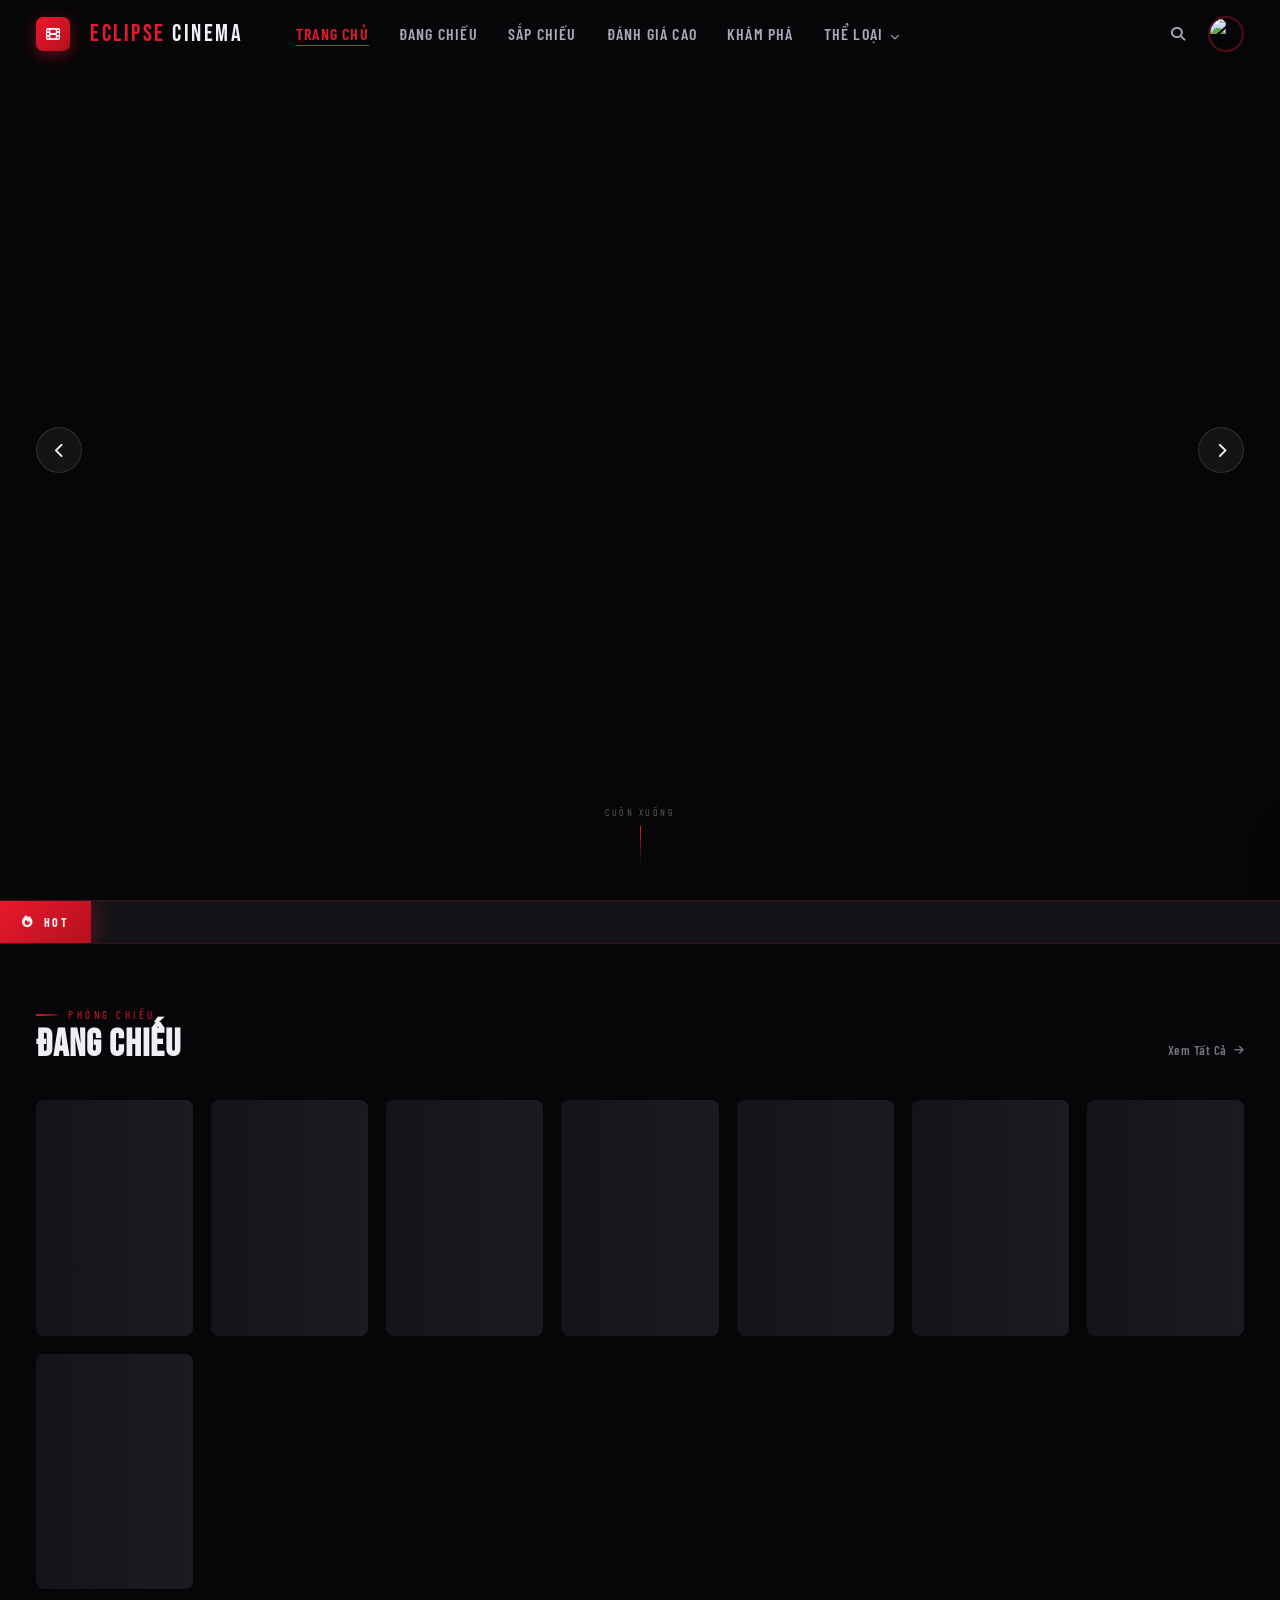
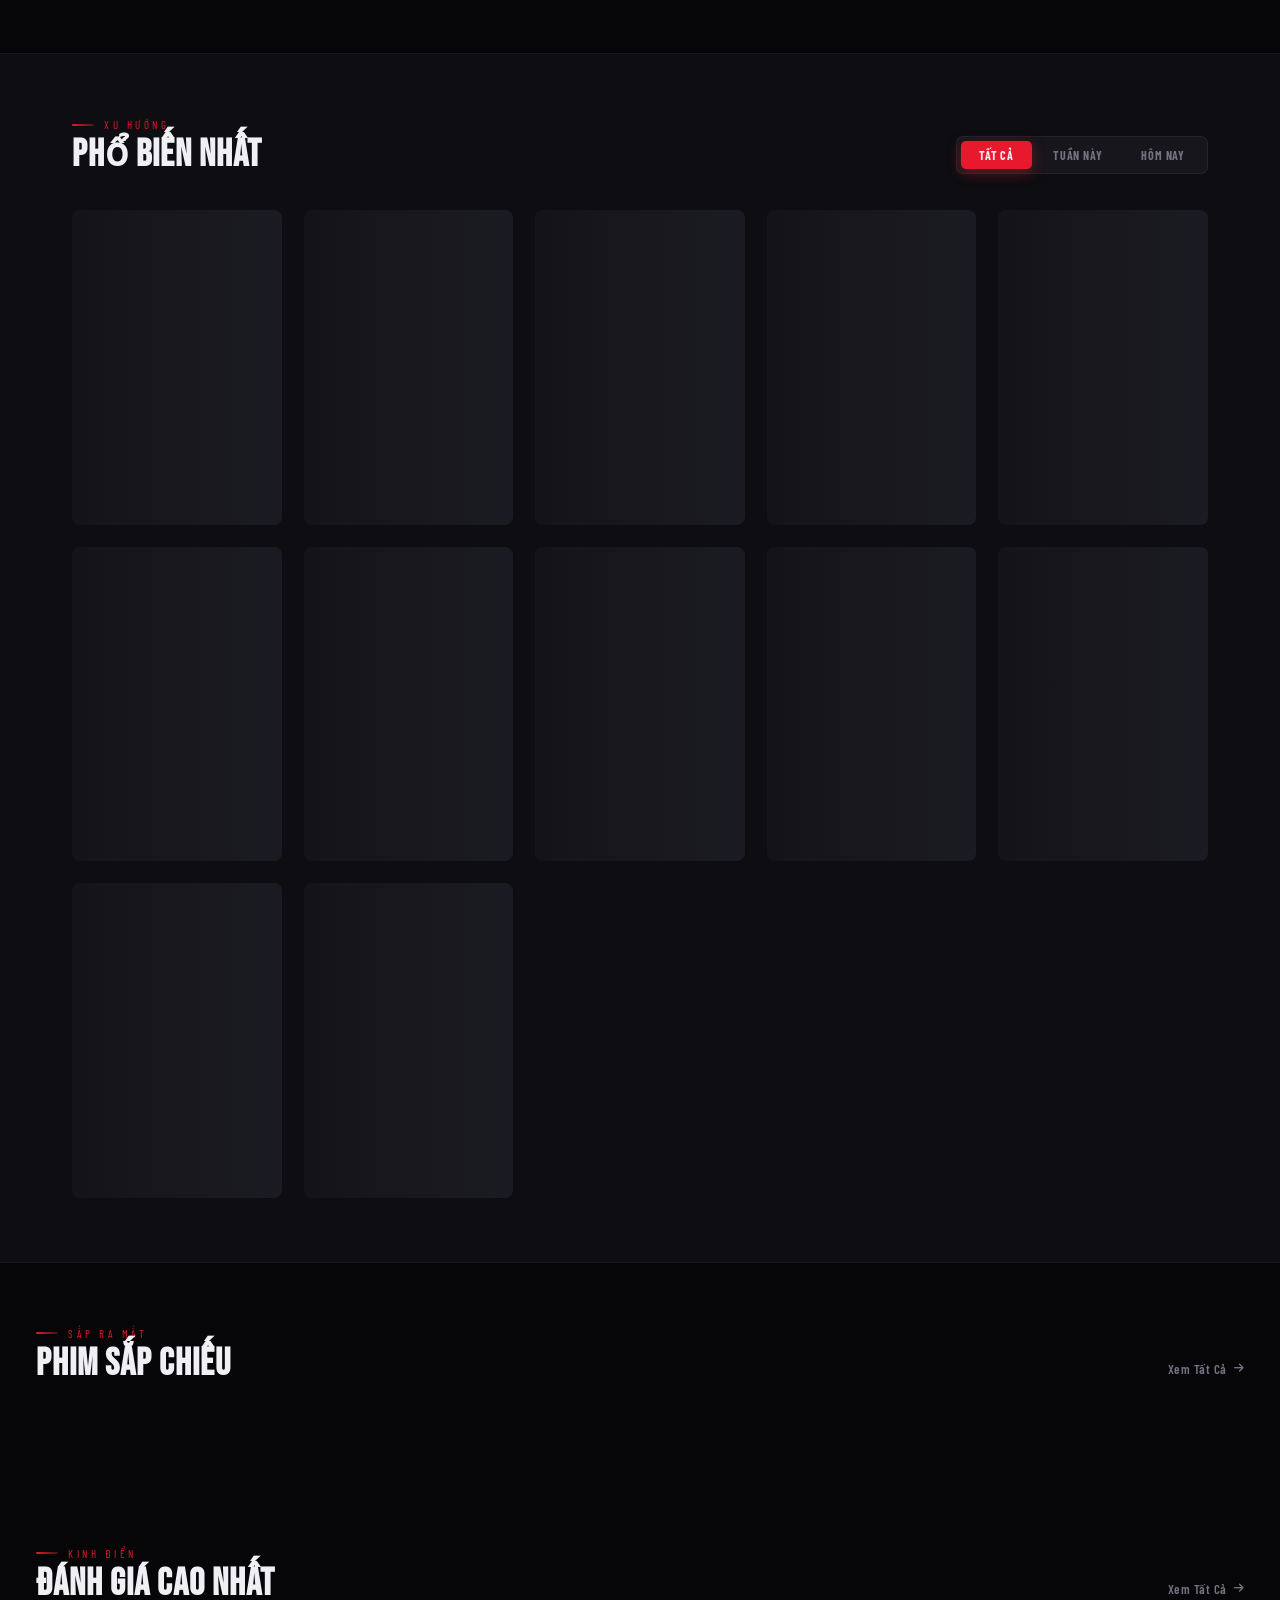
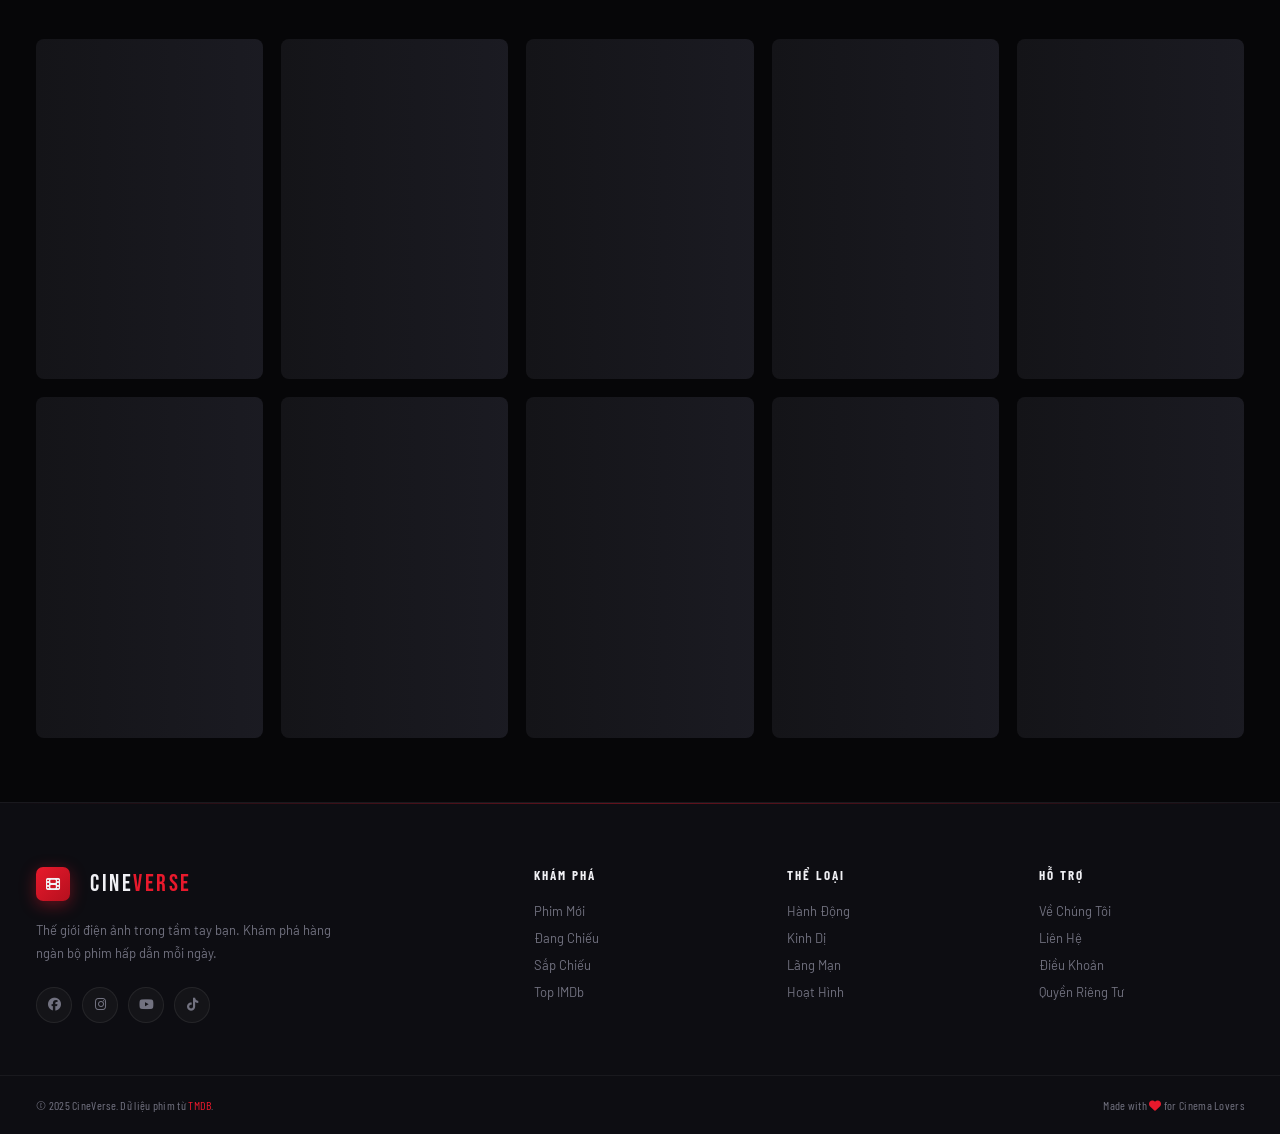
==== commit 4239d6f4: "new" ====
--- a/index.html
+++ b/index.html
@@ -4,6 +4,9 @@
   <meta charset="UTF-8" />
   <meta name="viewport" content="width=device-width, initial-scale=1.0" />
   <title>Eclipse Cinema – Thế Giới Điện Ảnh</title>
+  <link rel="icon" href="assets/favicon.ico" sizes="any" />
+  <link rel="icon" href="assets/favicon.svg" type="image/svg+xml" />
+  <link rel="apple-touch-icon" href="assets/favicon-180.png" />
   <link rel="stylesheet" href="styles/home.css" />
   <link rel="preconnect" href="https://fonts.googleapis.com" />
   <link href="https://fonts.googleapis.com/css2?family=Bebas+Neue&family=Barlow:wght@300;400;500;600&family=Barlow+Condensed:wght@400;600;700&display=swap" rel="stylesheet" />
@@ -15,16 +18,17 @@
   <nav class="navbar" id="navbar">
     <div class="nav-container">
 
-      <a href="#" class="nav-logo">
+      <a href="index.html" class="nav-logo">
         <span class="logo-icon"><i class="fas fa-film"></i></span>
         <span class="logo-text"><span class="logo-accent">ECLIPSE</span> CINEMA</span>
       </a>
 
       <ul class="nav-links" id="navLinks">
-        <li><a href="#" class="nav-link active">Trang Chủ</a></li>
+        <li><a href="index.html" class="nav-link active">Trang Chủ</a></li>
         <li><a href="#now-playing" class="nav-link">Đang Chiếu</a></li>
         <li><a href="#upcoming" class="nav-link">Sắp Chiếu</a></li>
         <li><a href="#top-rated" class="nav-link">Đánh Giá Cao</a></li>
+        <li><a href="browse.html" class="nav-link">Khám Phá</a></li>
 
         <!-- Genre Dropdown -->
         <li class="dropdown">
@@ -61,10 +65,10 @@
               </div>
             </div>
             <ul class="user-menu-list">
-              <li><a href="#"><i class="fas fa-user"></i> Hồ Sơ</a></li>
-              <li><a href="#"><i class="fas fa-heart"></i> Yêu Thích</a></li>
-              <li><a href="#"><i class="fas fa-clock"></i> Xem Sau</a></li>
-              <li><a href="#"><i class="fas fa-cog"></i> Cài Đặt</a></li>
+              <li><a href="profile.html"><i class="fas fa-user"></i> Hồ Sơ</a></li>
+              <li><a href="profile.html#favorites"><i class="fas fa-heart"></i> Yêu Thích</a></li>
+              <li><a href="profile.html#watchlist"><i class="fas fa-clock"></i> Xem Sau</a></li>
+              <li><a href="profile.html#settings"><i class="fas fa-cog"></i> Cài Đặt</a></li>
               <li class="menu-divider"></li>
               <li><a href="login.html" class="logout-link"><i class="fas fa-sign-out-alt"></i> Đăng Xuất</a></li>
             </ul>
@@ -138,15 +142,6 @@
       <!-- Movie cards injected by JS -->
     </div>
   </section>
-
-  <!-- ══════════════════════ PROMO BANNER ══════════════════════ -->
-  <div class="promo-banner">
-    <div class="promo-content">
-      <h3>🎬 Đặt Vé Ngay Hôm Nay</h3>
-      <p>Trải nghiệm điện ảnh đỉnh cao với màn hình IMAX & Dolby Atmos</p>
-      <a href="#" class="promo-btn">Xem Lịch Chiếu</a>
-    </div>
-  </div>
 
   <!-- ══════════════════════ UPCOMING ══════════════════════ -->
   <section class="section" id="upcoming">
@@ -237,6 +232,7 @@
   <!-- Toast Notification -->
   <div class="toast" id="toast"></div>
   <script src="script/auth.js"></script>
+  <script src="script/config.js"></script>
   <script src="script/home.js"></script>
 </body>
 </html>
--- a/styles/home.css
+++ b/styles/home.css
@@ -1,53 +1,76 @@
 /* ══════════════════════════════════════════════
-   CINEVERSE — Cinema Homepage Stylesheet
-   Theme: Luxury Dark Cinema | Black & Red
+   ECLIPSE CINEMA — home.css  [Enhanced Edition]
+   Theme: Ultra-Premium Dark Cinema
+   Direction: Criterion × A24 × IMAX
 ══════════════════════════════════════════════ */
 
 /* ─── CSS Variables ─── */
 :root {
-  --black:      #080808;
-  --black2:     #0f0f0f;
-  --black3:     #161616;
-  --black4:     #1e1e1e;
-  --red:        #e50914;
-  --red-dark:   #b0060f;
-  --red-glow:   rgba(229, 9, 20, 0.35);
-  --gold:       #c9a84c;
-  --white:      #f5f5f5;
-  --grey:       #888;
-  --grey-light: #bbb;
+  /* Core Palette */
+  --black:      #060608;
+  --black2:     #0d0d12;
+  --black3:     #141418;
+  --black4:     #1c1c24;
+  --black5:     #252530;
+
+  /* Accent Colors */
+  --red:        #e8192c;
+  --red-dark:   #b5101e;
+  --red-mid:    #c41424;
+  --red-glow:   rgba(232, 25, 44, 0.4);
+  --red-subtle: rgba(232, 25, 44, 0.08);
+  --gold:       #d4a843;
+  --gold-light: #e8c067;
+  --gold-glow:  rgba(212, 168, 67, 0.3);
+  --teal:       #1de9b6;
+  --teal-dim:   rgba(29, 233, 182, 0.12);
+
+  /* Text Colors */
+  --white:      #f0f0f4;
+  --off-white:  #c8c8d4;
+  --grey:       #727280;
+  --grey-light: #a8a8b8;
+  --grey-dim:   #4a4a58;
+
+  /* Typography */
   --font-display: 'Bebas Neue', sans-serif;
   --font-cond:    'Barlow Condensed', sans-serif;
   --font-body:    'Barlow', sans-serif;
-  --nav-h:       70px;
+
+  /* System */
+  --nav-h:       68px;
   --radius:      8px;
-  --shadow:      0 8px 32px rgba(0,0,0,0.6);
+  --radius-lg:   14px;
+  --radius-xl:   20px;
+  --shadow-sm:   0 4px 16px rgba(0,0,0,0.4);
+  --shadow:      0 8px 40px rgba(0,0,0,0.6);
+  --shadow-lg:   0 20px 80px rgba(0,0,0,0.8);
   --transition:  0.3s cubic-bezier(0.4, 0, 0.2, 1);
+  --ease-spring: cubic-bezier(0.34, 1.56, 0.64, 1);
 }
 
 /* ─── Reset & Base ─── */
 *, *::before, *::after { box-sizing: border-box; margin: 0; padding: 0; }
-
 html { scroll-behavior: smooth; }
-
 body {
   background: var(--black);
   color: var(--white);
   font-family: var(--font-body);
   font-weight: 400;
   overflow-x: hidden;
-  cursor: default;
-}
-
+  -webkit-font-smoothing: antialiased;
+  -moz-osx-font-smoothing: grayscale;
+}
 a { text-decoration: none; color: inherit; }
 ul { list-style: none; }
 img { display: block; width: 100%; }
 button { cursor: pointer; border: none; background: none; font-family: inherit; }
 
 /* Scrollbar */
-::-webkit-scrollbar { width: 6px; }
+::-webkit-scrollbar { width: 5px; }
 ::-webkit-scrollbar-track { background: var(--black2); }
-::-webkit-scrollbar-thumb { background: var(--red); border-radius: 3px; }
+::-webkit-scrollbar-thumb { background: linear-gradient(to bottom, var(--red), var(--red-dark)); border-radius: 3px; }
+::-webkit-scrollbar-thumb:hover { background: var(--red); }
 
 /* ══════════════════════════════════════════════
    NAVBAR
@@ -58,20 +81,26 @@
   z-index: 1000;
   height: var(--nav-h);
   background: transparent;
-  transition: background var(--transition), backdrop-filter var(--transition), border-color var(--transition);
+  transition:
+    background var(--transition),
+    backdrop-filter var(--transition),
+    border-color var(--transition),
+    box-shadow var(--transition);
   border-bottom: 1px solid transparent;
 }
 
 .navbar.scrolled {
-  background: rgba(8, 8, 8, 0.92);
-  backdrop-filter: blur(20px);
-  border-bottom-color: rgba(229, 9, 20, 0.25);
+  background: rgba(6, 6, 8, 0.88);
+  backdrop-filter: blur(28px) saturate(180%);
+  -webkit-backdrop-filter: blur(28px) saturate(180%);
+  border-bottom-color: rgba(232, 25, 44, 0.18);
+  box-shadow: 0 1px 40px rgba(0,0,0,0.6), 0 0 0 1px rgba(255,255,255,0.03);
 }
 
 .nav-container {
-  max-width: 1400px;
+  max-width: 1440px;
   margin: 0 auto;
-  padding: 0 32px;
+  padding: 0 36px;
   height: 100%;
   display: flex;
   align-items: center;
@@ -82,22 +111,27 @@
 .nav-logo {
   display: flex;
   align-items: center;
-  gap: 10px;
+  gap: 20px;
   flex-shrink: 0;
-}
+  transition: opacity var(--transition);
+}
+.nav-logo:hover { opacity: 0.85; }
+
 .logo-icon {
-  width: 36px; height: 36px;
-  background: var(--red);
-  border-radius: 6px;
+  width: 34px; height: 34px;
+  background: linear-gradient(135deg, var(--red), var(--red-dark));
+  border-radius: 7px;
   display: grid;
   place-items: center;
-  font-size: 16px;
+  font-size: 14px;
+  box-shadow: 0 4px 16px var(--red-glow);
 }
 .logo-text {
   font-family: var(--font-display);
-  font-size: 22px;
-  letter-spacing: 2px;
+  font-size: 24px;
+  letter-spacing: 2.5px;
   color: var(--white);
+  line-height: 1;
 }
 .logo-accent { color: var(--red); }
 
@@ -111,57 +145,70 @@
 
 .nav-link {
   font-family: var(--font-cond);
-  font-size: 14px;
+  font-size: 16px;
   font-weight: 600;
-  letter-spacing: 1px;
+  letter-spacing: 1.2px;
   text-transform: uppercase;
   color: var(--grey-light);
-  padding: 6px 14px;
-  border-radius: 4px;
+  padding: 7px 13px;
+  border-radius: 5px;
   transition: color var(--transition), background var(--transition);
   white-space: nowrap;
-}
-.nav-link:hover,
-.nav-link.active { color: var(--white); }
+  position: relative;
+}
+.nav-link::after {
+  content: '';
+  position: absolute;
+  bottom: 4px; left: 13px; right: 13px;
+  height: 1px;
+  background: var(--red);
+  transform: scaleX(0);
+  transition: transform var(--transition);
+  transform-origin: left;
+}
+.nav-link:hover { color: var(--white); }
+.nav-link:hover::after { transform: scaleX(1); }
 .nav-link.active { color: var(--red); }
-.nav-link:hover:not(.active) { background: rgba(255,255,255,0.06); }
+.nav-link.active::after { transform: scaleX(1); }
+.nav-link:hover:not(.active) { background: rgba(255,255,255,0.05); }
 
 /* ─── Dropdown ─── */
 .dropdown { position: relative; }
-
 .chevron-icon {
-  font-size: 10px;
-  margin-left: 4px;
+  font-size: 9px;
+  margin-left: 3px;
   transition: transform var(--transition);
 }
 .dropdown:hover .chevron-icon { transform: rotate(180deg); }
 
 .dropdown-menu {
   position: absolute;
-  top: calc(100% + 14px);
+  top: calc(100% + 16px);
   left: 50%;
-  transform: translateX(-50%) translateY(-8px);
-  background: rgba(14,14,14,0.97);
-  border: 1px solid rgba(229,9,20,0.2);
-  border-radius: var(--radius);
-  padding: 16px;
-  min-width: 340px;
+  transform: translateX(-50%) translateY(-6px);
+  background: rgba(10, 10, 15, 0.97);
+  border: 1px solid rgba(232,25,44,0.15);
+  border-radius: var(--radius-lg);
+  padding: 14px;
+  min-width: 360px;
   opacity: 0;
   pointer-events: none;
   transition: opacity var(--transition), transform var(--transition);
-  backdrop-filter: blur(20px);
-  box-shadow: 0 20px 60px rgba(0,0,0,0.8), 0 0 0 1px rgba(255,255,255,0.04);
+  backdrop-filter: blur(30px) saturate(200%);
+  box-shadow:
+    0 24px 80px rgba(0,0,0,0.8),
+    0 0 0 1px rgba(255,255,255,0.04),
+    inset 0 1px 0 rgba(255,255,255,0.05);
 }
 .dropdown-menu::before {
   content: '';
   position: absolute;
-  top: -6px; left: 50%;
+  top: -5px; left: 50%;
   transform: translateX(-50%);
-  border: 6px solid transparent;
-  border-bottom-color: rgba(229,9,20,0.3);
+  border: 5px solid transparent;
+  border-bottom-color: rgba(232,25,44,0.25);
   border-top: none;
 }
-
 .dropdown:hover .dropdown-menu {
   opacity: 1;
   pointer-events: auto;
@@ -171,26 +218,30 @@
 .dropdown-grid {
   display: grid;
   grid-template-columns: repeat(3, 1fr);
-  gap: 4px;
+  gap: 3px;
 }
 
 .genre-item {
   font-family: var(--font-cond);
-  font-size: 13px;
-  font-weight: 500;
-  letter-spacing: 0.5px;
+  font-size: 12px;
+  font-weight: 600;
+  letter-spacing: 0.6px;
   color: var(--grey-light);
-  padding: 8px 10px;
-  border-radius: 4px;
-  transition: background var(--transition), color var(--transition);
-}
-.genre-item:hover { background: rgba(229,9,20,0.15); color: var(--red); }
+  padding: 9px 11px;
+  border-radius: 6px;
+  transition: background var(--transition), color var(--transition), transform var(--transition);
+}
+.genre-item:hover {
+  background: rgba(232,25,44,0.12);
+  color: var(--red);
+  transform: translateX(2px);
+}
 
 /* ─── Nav Actions ─── */
 .nav-actions {
   display: flex;
   align-items: center;
-  gap: 12px;
+  gap: 10px;
   margin-left: auto;
 }
 
@@ -200,137 +251,142 @@
   display: flex;
   align-items: center;
 }
-
 .search-input {
-  background: rgba(255,255,255,0.07);
-  border: 1px solid rgba(255,255,255,0.1);
-  border-radius: 24px;
+  background: rgba(255,255,255,0.06);
+  border: 1px solid rgba(255,255,255,0.08);
+  border-radius: 28px;
   color: var(--white);
   font-family: var(--font-body);
   font-size: 13px;
-  padding: 8px 40px 8px 16px;
+  padding: 8px 42px 8px 18px;
   width: 0;
   opacity: 0;
-  transition: width var(--transition), opacity var(--transition), background var(--transition);
+  transition: width var(--transition), opacity var(--transition), background var(--transition), border-color var(--transition);
   outline: none;
 }
-.search-input.open {
-  width: 220px;
-  opacity: 1;
-}
+.search-input.open { width: 230px; opacity: 1; }
 .search-input:focus {
-  background: rgba(255,255,255,0.1);
-  border-color: rgba(229,9,20,0.5);
+  background: rgba(255,255,255,0.09);
+  border-color: rgba(232,25,44,0.45);
+  box-shadow: 0 0 0 3px rgba(232,25,44,0.1);
 }
 .search-input::placeholder { color: var(--grey); }
 
 .search-btn {
   color: var(--grey-light);
-  font-size: 15px;
+  font-size: 14px;
   width: 36px; height: 36px;
   border-radius: 50%;
   display: grid;
   place-items: center;
-  transition: color var(--transition), background var(--transition);
+  transition: color var(--transition), background var(--transition), transform var(--transition);
   position: absolute;
   right: 2px;
   z-index: 2;
 }
-.search-btn:hover { color: var(--red); background: rgba(229,9,20,0.1); }
+.search-btn:hover {
+  color: var(--red);
+  background: rgba(232,25,44,0.1);
+  transform: scale(1.1);
+}
 
 .search-results {
   position: absolute;
-  top: calc(100% + 10px);
+  top: calc(100% + 12px);
   right: 0;
-  width: 320px;
-  background: rgba(14,14,14,0.97);
-  border: 1px solid rgba(229,9,20,0.2);
-  border-radius: var(--radius);
-  backdrop-filter: blur(20px);
-  max-height: 420px;
+  width: 340px;
+  background: rgba(10,10,15,0.97);
+  border: 1px solid rgba(232,25,44,0.15);
+  border-radius: var(--radius-lg);
+  backdrop-filter: blur(30px);
+  max-height: 440px;
   overflow-y: auto;
   display: none;
-  box-shadow: var(--shadow);
+  box-shadow: var(--shadow-lg), 0 0 0 1px rgba(255,255,255,0.03);
 }
 .search-results.open { display: block; }
-
 .search-result-item {
   display: flex;
   align-items: center;
-  gap: 12px;
-  padding: 10px 14px;
+  gap: 13px;
+  padding: 11px 16px;
   cursor: pointer;
   transition: background var(--transition);
-}
-.search-result-item:hover { background: rgba(229,9,20,0.1); }
+  border-bottom: 1px solid rgba(255,255,255,0.04);
+}
+.search-result-item:last-child { border-bottom: none; }
+.search-result-item:hover { background: rgba(232,25,44,0.08); }
 .search-result-item img {
-  width: 40px; height: 56px;
+  width: 38px; height: 54px;
   object-fit: cover;
-  border-radius: 4px;
+  border-radius: 5px;
   flex-shrink: 0;
-}
-.search-result-info p { font-size: 13px; font-weight: 500; }
+  border: 1px solid rgba(255,255,255,0.06);
+}
+.search-result-info p { font-size: 13px; font-weight: 500; margin-bottom: 3px; }
 .search-result-info span { font-size: 11px; color: var(--grey); }
 
 /* User Dropdown */
 .user-dropdown { position: relative; }
-
 .user-avatar {
   width: 36px; height: 36px;
   border-radius: 50%;
   overflow: hidden;
-  border: 2px solid rgba(229,9,20,0.4);
-  transition: border-color var(--transition), transform var(--transition);
-}
-.user-avatar:hover { border-color: var(--red); transform: scale(1.05); }
+  border: 2px solid rgba(232,25,44,0.35);
+  transition: border-color var(--transition), transform var(--transition), box-shadow var(--transition);
+  box-shadow: 0 0 0 0 var(--red-glow);
+}
+.user-avatar:hover {
+  border-color: var(--red);
+  transform: scale(1.06);
+  box-shadow: 0 0 0 4px rgba(232,25,44,0.15);
+}
 .user-avatar img { width: 100%; height: 100%; object-fit: cover; }
 
 .user-menu {
   position: absolute;
-  top: calc(100% + 12px);
+  top: calc(100% + 14px);
   right: 0;
-  width: 220px;
-  background: rgba(14,14,14,0.97);
-  border: 1px solid rgba(229,9,20,0.2);
-  border-radius: var(--radius);
-  backdrop-filter: blur(20px);
+  width: 230px;
+  background: rgba(10,10,15,0.97);
+  border: 1px solid rgba(232,25,44,0.15);
+  border-radius: var(--radius-lg);
+  backdrop-filter: blur(30px) saturate(200%);
   overflow: hidden;
   opacity: 0;
   pointer-events: none;
-  transform: translateY(-8px);
+  transform: translateY(-8px) scale(0.97);
   transition: opacity var(--transition), transform var(--transition);
-  box-shadow: var(--shadow);
+  box-shadow: var(--shadow-lg), 0 0 0 1px rgba(255,255,255,0.04);
 }
 .user-dropdown.open .user-menu {
   opacity: 1;
   pointer-events: auto;
-  transform: translateY(0);
-}
-
+  transform: translateY(0) scale(1);
+}
 .user-menu-header {
   display: flex;
   align-items: center;
-  gap: 10px;
-  padding: 14px;
-  background: rgba(229,9,20,0.08);
-  border-bottom: 1px solid rgba(255,255,255,0.06);
+  gap: 11px;
+  padding: 15px 16px;
+  background: rgba(232,25,44,0.06);
+  border-bottom: 1px solid rgba(255,255,255,0.05);
 }
 .user-menu-header img { width: 36px; height: 36px; border-radius: 50%; flex-shrink: 0; }
 .user-name { font-size: 13px; font-weight: 600; }
-.user-email { font-size: 11px; color: var(--grey); }
-
+.user-email { font-size: 11px; color: var(--grey); margin-top: 1px; }
 .user-menu-list li a {
   display: flex;
   align-items: center;
-  gap: 10px;
-  padding: 10px 14px;
+  gap: 11px;
+  padding: 11px 16px;
   font-size: 13px;
   color: var(--grey-light);
-  transition: background var(--transition), color var(--transition);
-}
-.user-menu-list li a:hover { background: rgba(255,255,255,0.05); color: var(--white); }
-.user-menu-list li a i { width: 16px; color: var(--grey); }
-.menu-divider { height: 1px; background: rgba(255,255,255,0.06); }
+  transition: background var(--transition), color var(--transition), padding-left var(--transition);
+}
+.user-menu-list li a:hover { background: rgba(255,255,255,0.04); color: var(--white); padding-left: 20px; }
+.user-menu-list li a i { width: 16px; color: var(--grey); font-size: 12px; }
+.menu-divider { height: 1px; background: rgba(255,255,255,0.05); margin: 4px 0; }
 .logout-link { color: var(--red) !important; }
 .logout-link i { color: var(--red) !important; }
 
@@ -339,11 +395,14 @@
   display: none;
   flex-direction: column;
   gap: 5px;
-  padding: 4px;
-}
+  padding: 6px;
+  border-radius: 6px;
+  transition: background var(--transition);
+}
+.hamburger:hover { background: rgba(255,255,255,0.06); }
 .hamburger span {
   display: block;
-  width: 22px; height: 2px;
+  width: 20px; height: 2px;
   background: var(--white);
   border-radius: 2px;
   transition: transform var(--transition), opacity var(--transition);
@@ -355,24 +414,21 @@
 .hero {
   position: relative;
   height: 100vh;
-  min-height: 600px;
-  overflow: hidden;
-}
-
+  min-height: 640px;
+  overflow: hidden;
+}
 .hero-carousel {
   position: relative;
   width: 100%;
   height: 100%;
 }
-
 .hero-slide {
   position: absolute;
   inset: 0;
   opacity: 0;
-  transition: opacity 0.8s ease;
+  transition: opacity 1s ease;
 }
 .hero-slide.active { opacity: 1; z-index: 1; }
-
 .hero-bg {
   position: absolute;
   inset: 0;
@@ -381,59 +437,80 @@
   width: 100%; height: 100%;
   object-fit: cover;
   object-position: center top;
-  transform: scale(1.05);
-  transition: transform 8s ease;
+  transform: scale(1.08);
+  transition: transform 10s ease;
 }
 .hero-slide.active .hero-bg img { transform: scale(1); }
 
-/* Cinematic vignette layers */
+/* Cinematic gradient */
 .hero-bg::after {
   content: '';
   position: absolute;
   inset: 0;
   background:
-    linear-gradient(to right, rgba(8,8,8,0.85) 0%, rgba(8,8,8,0.3) 60%, transparent 100%),
-    linear-gradient(to top, rgba(8,8,8,1) 0%, rgba(8,8,8,0.5) 30%, transparent 60%),
-    linear-gradient(to bottom, rgba(8,8,8,0.4) 0%, transparent 20%);
+    linear-gradient(108deg, rgba(6,6,8,0.94) 0%, rgba(6,6,8,0.6) 50%, rgba(6,6,8,0.2) 100%),
+    linear-gradient(to top, rgba(6,6,8,1) 0%, rgba(6,6,8,0.65) 30%, transparent 60%),
+    linear-gradient(to bottom, rgba(6,6,8,0.55) 0%, transparent 18%);
+}
+
+/* Noise overlay */
+.hero-bg::before {
+  content: '';
+  position: absolute;
+  inset: 0;
+  z-index: 1;
+  background-image: url("data:image/svg+xml,%3Csvg viewBox='0 0 256 256' xmlns='http://www.w3.org/2000/svg'%3E%3Cfilter id='n'%3E%3CfeTurbulence type='fractalNoise' baseFrequency='0.85' numOctaves='4' stitchTiles='stitch'/%3E%3C/filter%3E%3Crect width='100%25' height='100%25' filter='url(%23n)' opacity='0.045'/%3E%3C/svg%3E");
+  pointer-events: none;
+  opacity: 0.5;
+  mix-blend-mode: overlay;
+}
+
+/* Vertical accent line */
+.hero-slide.active::before {
+  content: '';
+  position: absolute;
+  left: 64px;
+  top: 0; bottom: 0;
+  width: 1px;
+  background: linear-gradient(to bottom, transparent 10%, rgba(232,25,44,0.35) 40%, rgba(232,25,44,0.35) 70%, transparent 95%);
+  z-index: 3;
 }
 
 .hero-content {
   position: absolute;
-  bottom: 0;
-  left: 0;
+  bottom: 0; left: 0;
   width: 100%;
-  max-width: 700px;
-  padding: 0 80px 120px;
-  z-index: 2;
+  max-width: 760px;
+  padding: 0 88px 130px;
+  z-index: 4;
   opacity: 0;
-  transform: translateY(30px);
-  transition: opacity 0.6s ease 0.3s, transform 0.6s ease 0.3s;
-}
-.hero-slide.active .hero-content {
-  opacity: 1;
-  transform: translateY(0);
-}
+  transform: translateY(36px);
+  transition: opacity 0.7s ease 0.4s, transform 0.7s ease 0.4s;
+}
+.hero-slide.active .hero-content { opacity: 1; transform: translateY(0); }
 
 .hero-badges {
   display: flex;
   align-items: center;
   gap: 10px;
-  margin-bottom: 16px;
+  margin-bottom: 18px;
 }
 .hero-badge {
   font-family: var(--font-cond);
   font-size: 11px;
-  font-weight: 600;
-  letter-spacing: 1.5px;
+  font-weight: 700;
+  letter-spacing: 1.8px;
   text-transform: uppercase;
-  padding: 4px 12px;
+  padding: 5px 13px;
   border-radius: 3px;
   background: var(--red);
+  box-shadow: 0 4px 14px var(--red-glow);
 }
 .hero-badge.outline {
-  background: transparent;
-  border: 1px solid rgba(255,255,255,0.3);
-  color: var(--grey-light);
+  background: rgba(255,255,255,0.07);
+  border: 1px solid rgba(255,255,255,0.2);
+  color: var(--off-white);
+  box-shadow: none;
 }
 .hero-rating {
   display: flex;
@@ -441,85 +518,99 @@
   gap: 5px;
   font-family: var(--font-cond);
   font-size: 13px;
+  font-weight: 700;
   color: var(--gold);
+  letter-spacing: 0.5px;
 }
 
 .hero-title {
   font-family: var(--font-display);
-  font-size: clamp(42px, 6vw, 80px);
+  font-size: clamp(46px, 6.5vw, 88px);
   letter-spacing: 2px;
-  line-height: 0.95;
+  line-height: 0.93;
+  margin-bottom: 18px;
+  text-shadow: 0 2px 30px rgba(0,0,0,0.4);
+}
+
+.hero-meta {
+  display: flex;
+  align-items: center;
+  gap: 18px;
   margin-bottom: 16px;
-  text-shadow: 0 2px 20px rgba(0,0,0,0.5);
-}
-
-.hero-meta {
-  display: flex;
-  align-items: center;
-  gap: 16px;
-  margin-bottom: 14px;
   font-family: var(--font-cond);
   font-size: 13px;
-  color: var(--grey-light);
+  color: var(--off-white);
   letter-spacing: 0.5px;
 }
-.hero-meta span { display: flex; align-items: center; gap: 5px; }
-.hero-meta i { color: var(--grey); }
+.hero-meta span { display: flex; align-items: center; gap: 6px; }
+.hero-meta i { color: var(--grey); font-size: 11px; }
 
 .hero-overview {
-  font-size: 14px;
-  line-height: 1.65;
-  color: rgba(245,245,245,0.75);
-  max-width: 520px;
-  margin-bottom: 28px;
+  font-size: 16px;
+  line-height: 1.68;
+  color: rgba(208, 208, 220, 0.8);
+  max-width: 540px;
+  margin-bottom: 32px;
   display: -webkit-box;
   -webkit-line-clamp: 3;
   -webkit-box-orient: vertical;
   overflow: hidden;
 }
 
-.hero-actions { display: flex; gap: 12px; }
-
+.hero-actions { display: flex; gap: 12px; align-items: center; }
+
+/* Buttons */
 .btn-primary {
   display: inline-flex;
   align-items: center;
-  gap: 8px;
-  background: var(--red);
+  gap: 9px;
+  background: linear-gradient(135deg, var(--red), var(--red-mid));
   color: var(--white);
   font-family: var(--font-cond);
   font-size: 14px;
   font-weight: 700;
-  letter-spacing: 1px;
+  letter-spacing: 1.2px;
+  text-transform: uppercase;
+  padding: 12px 30px;
+  border-radius: 5px;
+  transition: background var(--transition), transform var(--transition), box-shadow var(--transition);
+  position: relative;
+  overflow: hidden;
+}
+.btn-primary::before {
+  content: '';
+  position: absolute;
+  inset: 0;
+  background: linear-gradient(to bottom, rgba(255,255,255,0.1) 0%, transparent 100%);
+  pointer-events: none;
+}
+.btn-primary:hover {
+  background: linear-gradient(135deg, #f01f33, var(--red-dark));
+  transform: translateY(-2px);
+  box-shadow: 0 10px 30px var(--red-glow), 0 4px 12px rgba(0,0,0,0.3);
+}
+.btn-primary:active { transform: translateY(0); }
+
+.btn-secondary {
+  display: inline-flex;
+  align-items: center;
+  gap: 9px;
+  background: rgba(255,255,255,0.07);
+  backdrop-filter: blur(12px);
+  color: var(--white);
+  font-family: var(--font-cond);
+  font-size: 14px;
+  font-weight: 700;
+  letter-spacing: 1.2px;
   text-transform: uppercase;
   padding: 12px 28px;
-  border-radius: 4px;
-  transition: background var(--transition), transform var(--transition), box-shadow var(--transition);
-}
-.btn-primary:hover {
-  background: var(--red-dark);
-  transform: translateY(-2px);
-  box-shadow: 0 8px 24px var(--red-glow);
-}
-
-.btn-secondary {
-  display: inline-flex;
-  align-items: center;
-  gap: 8px;
-  background: rgba(255,255,255,0.1);
-  backdrop-filter: blur(10px);
-  color: var(--white);
-  font-family: var(--font-cond);
-  font-size: 14px;
-  font-weight: 700;
-  letter-spacing: 1px;
-  text-transform: uppercase;
-  padding: 12px 28px;
-  border-radius: 4px;
-  border: 1px solid rgba(255,255,255,0.15);
-  transition: background var(--transition), transform var(--transition);
+  border-radius: 5px;
+  border: 1px solid rgba(255,255,255,0.14);
+  transition: background var(--transition), transform var(--transition), border-color var(--transition);
 }
 .btn-secondary:hover {
-  background: rgba(255,255,255,0.18);
+  background: rgba(255,255,255,0.13);
+  border-color: rgba(255,255,255,0.28);
   transform: translateY(-2px);
 }
 
@@ -529,48 +620,49 @@
   top: 50%;
   transform: translateY(-50%);
   z-index: 10;
-  width: 48px; height: 48px;
+  width: 46px; height: 46px;
   border-radius: 50%;
-  background: rgba(255,255,255,0.08);
-  backdrop-filter: blur(10px);
-  border: 1px solid rgba(255,255,255,0.15);
+  background: rgba(255,255,255,0.06);
+  backdrop-filter: blur(12px);
+  border: 1px solid rgba(255,255,255,0.12);
   color: var(--white);
-  font-size: 16px;
-  transition: background var(--transition), border-color var(--transition), transform var(--transition);
+  font-size: 15px;
   display: grid;
   place-items: center;
+  transition: background var(--transition), border-color var(--transition), transform var(--transition);
 }
 .hero-control:hover {
-  background: rgba(229,9,20,0.3);
-  border-color: var(--red);
-  transform: translateY(-50%) scale(1.1);
-}
-.hero-control.prev { left: 32px; }
-.hero-control.next { right: 32px; }
+  background: rgba(232,25,44,0.25);
+  border-color: rgba(232,25,44,0.5);
+}
+.hero-control.prev { left: 36px; }
+.hero-control.next { right: 36px; }
+.hero-control.prev:hover { transform: translateY(-50%) translateX(-2px); }
+.hero-control.next:hover { transform: translateY(-50%) translateX(2px); }
 
 /* Indicators */
 .hero-indicators {
   position: absolute;
   bottom: 80px;
-  right: 80px;
+  right: 88px;
   z-index: 10;
   display: flex;
   gap: 8px;
-}
-
+  align-items: center;
+}
 .hero-dot {
-  width: 24px; height: 3px;
+  width: 20px; height: 2.5px;
   border-radius: 2px;
-  background: rgba(255,255,255,0.3);
+  background: rgba(255,255,255,0.25);
   cursor: pointer;
   transition: background var(--transition), width var(--transition);
 }
-.hero-dot.active { background: var(--red); width: 40px; }
+.hero-dot.active { background: var(--red); width: 36px; }
 
 /* Scroll hint */
 .scroll-hint {
   position: absolute;
-  bottom: 32px;
+  bottom: 36px;
   left: 50%;
   transform: translateX(-50%);
   z-index: 10;
@@ -579,20 +671,20 @@
   align-items: center;
   gap: 8px;
   font-family: var(--font-cond);
-  font-size: 11px;
-  letter-spacing: 2px;
+  font-size: 10px;
+  letter-spacing: 2.5px;
   text-transform: uppercase;
-  color: rgba(255,255,255,0.4);
+  color: rgba(255,255,255,0.35);
 }
 .scroll-line {
   width: 1px;
-  height: 40px;
+  height: 38px;
   background: linear-gradient(to bottom, var(--red), transparent);
-  animation: scrollPulse 1.6s ease-in-out infinite;
+  animation: scrollPulse 1.8s ease-in-out infinite;
 }
 @keyframes scrollPulse {
-  0%, 100% { opacity: 0.4; transform: scaleY(0.8); }
-  50% { opacity: 1; transform: scaleY(1); }
+  0%, 100% { opacity: 0.3; transform: scaleY(0.7); transform-origin: top; }
+  50% { opacity: 1; transform: scaleY(1); transform-origin: top; }
 }
 
 /* ══════════════════════════════════════════════
@@ -601,35 +693,51 @@
 .ticker-wrap {
   display: flex;
   align-items: center;
-  height: 42px;
+  height: 44px;
   background: var(--black3);
-  border-top: 1px solid rgba(229,9,20,0.2);
-  border-bottom: 1px solid rgba(229,9,20,0.2);
-  overflow: hidden;
+  border-top: 1px solid rgba(232,25,44,0.15);
+  border-bottom: 1px solid rgba(232,25,44,0.15);
+  overflow: hidden;
+  position: relative;
+}
+/* Fade edges */
+.ticker-wrap::after {
+  content: '';
+  position: absolute;
+  right: 0; top: 0; bottom: 0;
+  width: 80px;
+  background: linear-gradient(to right, transparent, var(--black3));
+  z-index: 2;
+  pointer-events: none;
 }
 
 .ticker-label {
   flex-shrink: 0;
-  background: var(--red);
+  background: linear-gradient(135deg, var(--red), var(--red-dark));
   height: 100%;
-  padding: 0 20px;
+  padding: 0 22px;
   display: flex;
   align-items: center;
   gap: 8px;
   font-family: var(--font-cond);
-  font-size: 13px;
+  font-size: 12px;
   font-weight: 700;
-  letter-spacing: 2px;
+  letter-spacing: 2.5px;
   text-transform: uppercase;
-}
+  box-shadow: 4px 0 20px rgba(232,25,44,0.3);
+  z-index: 3;
+  position: relative;
+}
+.ticker-label i { font-size: 12px; animation: pulse 1.5s ease-in-out infinite; }
+@keyframes pulse { 0%,100%{transform:scale(1)}50%{transform:scale(1.2)} }
 
 .ticker-track {
   display: flex;
   align-items: center;
-  gap: 0;
   white-space: nowrap;
-  animation: ticker 40s linear infinite;
-}
+  animation: ticker 50s linear infinite;
+}
+.ticker-wrap:hover .ticker-track { animation-play-state: paused; }
 @keyframes ticker {
   from { transform: translateX(0); }
   to { transform: translateX(-50%); }
@@ -639,56 +747,56 @@
   font-size: 13px;
   color: var(--grey-light);
   padding: 0 28px;
-  border-right: 1px solid rgba(255,255,255,0.1);
+  border-right: 1px solid rgba(255,255,255,0.06);
   display: flex;
   align-items: center;
   gap: 8px;
-}
-.ticker-item span { color: var(--gold); }
+  cursor: pointer;
+  transition: color var(--transition);
+}
+.ticker-item:hover { color: var(--white); }
+.ticker-item span { color: var(--gold); font-weight: 700; }
 
 /* ══════════════════════════════════════════════
    SECTIONS
 ══════════════════════════════════════════════ */
 .section {
-  max-width: 1400px;
+  max-width: 1440px;
   margin: 0 auto;
-  padding: 60px 32px;
+  padding: 64px 36px;
 }
 
 .section-header {
   display: flex;
   align-items: flex-end;
   justify-content: space-between;
-  margin-bottom: 32px;
-}
-
+  margin-bottom: 36px;
+}
 .section-title-block {
   display: flex;
   flex-direction: column;
-  gap: 4px;
-}
-
+  gap: 5px;
+}
 .section-label {
   font-family: var(--font-cond);
-  font-size: 12px;
-  letter-spacing: 3px;
+  font-size: 11px;
+  letter-spacing: 3.5px;
   text-transform: uppercase;
   color: var(--red);
   display: flex;
   align-items: center;
-  gap: 8px;
+  gap: 10px;
 }
 .section-label::before {
   content: '';
   display: block;
-  width: 20px;
-  height: 2px;
-  background: var(--red);
-}
-
+  width: 22px; height: 2px;
+  background: linear-gradient(to right, var(--red), rgba(232,25,44,0.3));
+  border-radius: 1px;
+}
 .section-title {
   font-family: var(--font-display);
-  font-size: 36px;
+  font-size: 38px;
   letter-spacing: 1px;
   line-height: 1;
 }
@@ -701,10 +809,11 @@
   color: var(--grey);
   display: flex;
   align-items: center;
-  gap: 6px;
-  transition: color var(--transition);
-}
-.see-all-btn:hover { color: var(--red); }
+  gap: 7px;
+  transition: color var(--transition), gap var(--transition);
+  padding: 6px 0;
+}
+.see-all-btn:hover { color: var(--red); gap: 10px; }
 .see-all-btn i { font-size: 11px; }
 
 /* ─── Movie Card ─── */
@@ -714,13 +823,20 @@
   overflow: hidden;
   background: var(--black3);
   cursor: pointer;
-  transition: transform var(--transition), box-shadow var(--transition);
-  flex-shrink: 0;
+  transition:
+    transform 0.35s var(--ease-spring),
+    box-shadow 0.35s ease,
+    outline-color 0.2s;
+  outline: 1px solid transparent;
 }
 .movie-card:hover {
-  transform: translateY(-8px) scale(1.02);
-  box-shadow: 0 20px 50px rgba(0,0,0,0.7), 0 0 0 1px rgba(229,9,20,0.3);
+  transform: translateY(-10px) scale(1.02);
+  box-shadow:
+    0 24px 60px rgba(0,0,0,0.75),
+    0 0 0 1px rgba(232,25,44,0.35),
+    0 0 30px rgba(232,25,44,0.1);
   z-index: 2;
+  outline-color: transparent;
 }
 
 .movie-poster {
@@ -731,20 +847,22 @@
 .movie-poster img {
   width: 100%; height: 100%;
   object-fit: cover;
-  transition: transform var(--transition);
-}
-.movie-card:hover .movie-poster img { transform: scale(1.08); }
+  transition: transform 0.4s ease;
+}
+.movie-card:hover .movie-poster img { transform: scale(1.1); }
 
 .movie-poster-overlay {
   position: absolute;
   inset: 0;
-  background: linear-gradient(to top, rgba(8,8,8,0.95) 0%, rgba(8,8,8,0.4) 40%, transparent 70%);
+  background: linear-gradient(
+    to top,
+    rgba(6,6,8,0.98) 0%,
+    rgba(6,6,8,0.5) 35%,
+    rgba(6,6,8,0.1) 60%,
+    transparent 75%
+  );
   opacity: 0;
   transition: opacity var(--transition);
-  display: flex;
-  flex-direction: column;
-  justify-content: flex-end;
-  padding: 12px;
 }
 .movie-card:hover .movie-poster-overlay { opacity: 1; }
 
@@ -752,28 +870,32 @@
   position: absolute;
   top: 50%;
   left: 50%;
-  transform: translate(-50%, -50%) scale(0.7);
-  width: 48px; height: 48px;
-  background: rgba(229,9,20,0.9);
+  transform: translate(-50%, -50%) scale(0.6);
+  width: 52px; height: 52px;
+  background: rgba(232,25,44,0.9);
   border-radius: 50%;
   display: grid;
   place-items: center;
-  font-size: 16px;
+  font-size: 17px;
   color: var(--white);
   opacity: 0;
-  transition: opacity var(--transition), transform var(--transition);
-}
-.movie-card:hover .play-btn { opacity: 1; transform: translate(-50%, -50%) scale(1); }
+  transition: opacity var(--transition), transform 0.35s var(--ease-spring);
+  box-shadow: 0 0 30px var(--red-glow);
+}
+.movie-card:hover .play-btn {
+  opacity: 1;
+  transform: translate(-50%, -50%) scale(1);
+}
 
 .movie-rating-badge {
   position: absolute;
   top: 10px;
   right: 10px;
-  background: rgba(0,0,0,0.7);
-  backdrop-filter: blur(6px);
-  border: 1px solid rgba(201,168,76,0.4);
-  border-radius: 4px;
-  padding: 3px 7px;
+  background: rgba(6,6,8,0.8);
+  backdrop-filter: blur(8px);
+  border: 1px solid rgba(212,168,67,0.35);
+  border-radius: 5px;
+  padding: 4px 8px;
   display: flex;
   align-items: center;
   gap: 4px;
@@ -783,19 +905,20 @@
   color: var(--gold);
 }
 
-.movie-info {
-  padding: 12px;
-}
+.movie-info { padding: 13px 12px 12px; }
 .movie-title {
   font-family: var(--font-cond);
   font-size: 14px;
-  font-weight: 600;
+  font-weight: 700;
   letter-spacing: 0.3px;
   white-space: nowrap;
   overflow: hidden;
   text-overflow: ellipsis;
   margin-bottom: 5px;
-}
+  color: var(--white);
+  transition: color var(--transition);
+}
+.movie-card:hover .movie-title { color: var(--off-white); }
 .movie-meta {
   display: flex;
   align-items: center;
@@ -811,124 +934,166 @@
   letter-spacing: 0.5px;
 }
 
-/* ─── Movies Row (horizontal scroll) ─── */
+/* ─── Movies Row ─── */
 .movies-row {
   display: grid;
   grid-template-columns: repeat(auto-fill, minmax(150px, 1fr));
-  gap: 16px;
+  gap: 18px;
 }
 
 /* ─── Movies Grid ─── */
 .movies-grid {
   display: grid;
-  grid-template-columns: repeat(auto-fill, minmax(170px, 1fr));
-  gap: 20px;
+  grid-template-columns: repeat(auto-fill, minmax(175px, 1fr));
+  gap: 22px;
 }
 
 /* Featured Section */
-.featured-section { background: var(--black2); max-width: 100%; }
-.featured-section > * { max-width: 1400px; margin-left: auto; margin-right: auto; }
+.featured-section {
+  background: var(--black2);
+  max-width: 100%;
+  border-top: 1px solid rgba(255,255,255,0.04);
+  border-bottom: 1px solid rgba(255,255,255,0.04);
+}
+.featured-section > * { max-width: 1440px; margin-left: auto; margin-right: auto; }
 .featured-section .section-header,
-.featured-section .movies-grid { padding-left: 32px; padding-right: 32px; }
+.featured-section .movies-grid { padding-left: 36px; padding-right: 36px; }
 
 /* Filter Tabs */
 .filter-tabs {
   display: flex;
-  gap: 4px;
-  background: var(--black3);
+  gap: 3px;
+  background: rgba(255,255,255,0.04);
   padding: 4px;
-  border-radius: 6px;
+  border-radius: 7px;
+  border: 1px solid rgba(255,255,255,0.06);
 }
 .filter-tab {
   font-family: var(--font-cond);
   font-size: 12px;
-  font-weight: 600;
-  letter-spacing: 0.5px;
+  font-weight: 700;
+  letter-spacing: 0.8px;
+  text-transform: uppercase;
   color: var(--grey);
-  padding: 6px 16px;
-  border-radius: 4px;
-  transition: background var(--transition), color var(--transition);
-}
-.filter-tab.active { background: var(--red); color: var(--white); }
-.filter-tab:hover:not(.active) { color: var(--white); }
+  padding: 7px 18px;
+  border-radius: 5px;
+  transition: background var(--transition), color var(--transition), box-shadow var(--transition);
+}
+.filter-tab.active {
+  background: var(--red);
+  color: var(--white);
+  box-shadow: 0 4px 14px var(--red-glow);
+}
+.filter-tab:hover:not(.active) { color: var(--white); background: rgba(255,255,255,0.06); }
 
 /* ─── Promo Banner ─── */
 .promo-banner {
-  background: linear-gradient(135deg, rgba(229,9,20,0.15) 0%, transparent 60%),
-              linear-gradient(to right, var(--black3), var(--black2));
-  border-top: 1px solid rgba(229,9,20,0.2);
-  border-bottom: 1px solid rgba(229,9,20,0.2);
-  padding: 48px 32px;
+  background:
+    linear-gradient(108deg, rgba(232,25,44,0.12) 0%, transparent 50%),
+    linear-gradient(to right, var(--black3), var(--black2));
+  border-top: 1px solid rgba(232,25,44,0.18);
+  border-bottom: 1px solid rgba(232,25,44,0.18);
+  padding: 56px 36px;
   text-align: center;
   position: relative;
   overflow: hidden;
 }
 .promo-banner::before {
-  content: '🎬';
-  position: absolute;
-  font-size: 200px;
-  opacity: 0.03;
-  top: 50%;
-  left: 50%;
+  content: '';
+  position: absolute;
+  inset: -40%;
+  background: radial-gradient(ellipse at center, rgba(232,25,44,0.06) 0%, transparent 70%);
+  pointer-events: none;
+}
+.promo-banner::after {
+  content: '';
+  position: absolute;
+  left: 50%; top: 50%;
   transform: translate(-50%, -50%);
-}
-
+  width: 600px; height: 600px;
+  background: radial-gradient(circle, rgba(232,25,44,0.04), transparent 70%);
+  border-radius: 50%;
+  pointer-events: none;
+}
+.promo-content { position: relative; z-index: 1; }
 .promo-content h3 {
   font-family: var(--font-display);
-  font-size: 36px;
-  letter-spacing: 2px;
+  font-size: 42px;
+  letter-spacing: 3px;
   margin-bottom: 10px;
 }
-.promo-content p { color: var(--grey-light); margin-bottom: 24px; font-size: 15px; }
+.promo-content p { color: var(--grey-light); margin-bottom: 28px; font-size: 15px; }
 .promo-btn {
   display: inline-flex;
   align-items: center;
-  gap: 8px;
-  background: var(--red);
+  gap: 9px;
+  background: linear-gradient(135deg, var(--red), var(--red-mid));
   color: var(--white);
   font-family: var(--font-cond);
   font-size: 14px;
   font-weight: 700;
   letter-spacing: 1.5px;
   text-transform: uppercase;
-  padding: 13px 36px;
-  border-radius: 4px;
+  padding: 14px 40px;
+  border-radius: 5px;
   transition: background var(--transition), transform var(--transition), box-shadow var(--transition);
+  position: relative;
+  overflow: hidden;
+}
+.promo-btn::before {
+  content: '';
+  position: absolute;
+  inset: 0;
+  background: linear-gradient(to bottom, rgba(255,255,255,0.1), transparent);
 }
 .promo-btn:hover {
-  background: var(--red-dark);
-  transform: translateY(-2px);
-  box-shadow: 0 8px 30px var(--red-glow);
+  background: linear-gradient(135deg, #f01f33, var(--red-dark));
+  transform: translateY(-3px);
+  box-shadow: 0 12px 36px var(--red-glow);
 }
 
 /* ─── Upcoming List ─── */
 .upcoming-list {
   display: grid;
-  grid-template-columns: repeat(auto-fill, minmax(280px, 1fr));
+  grid-template-columns: repeat(auto-fill, minmax(300px, 1fr));
+  gap: 14px;
+}
+.upcoming-card {
+  display: flex;
+  align-items: center;
   gap: 16px;
-}
-
-.upcoming-card {
-  display: flex;
-  align-items: center;
-  gap: 14px;
   background: var(--black3);
   border-radius: var(--radius);
-  padding: 12px;
+  padding: 14px;
   border: 1px solid rgba(255,255,255,0.05);
   cursor: pointer;
-  transition: background var(--transition), border-color var(--transition), transform var(--transition);
+  transition: background var(--transition), border-color var(--transition), transform var(--transition), box-shadow var(--transition);
+  position: relative;
+  overflow: hidden;
+}
+.upcoming-card::before {
+  content: '';
+  position: absolute;
+  left: 0; top: 0; bottom: 0;
+  width: 2px;
+  background: var(--red);
+  transform: scaleY(0);
+  transition: transform var(--transition);
+  transform-origin: top;
 }
 .upcoming-card:hover {
   background: var(--black4);
-  border-color: rgba(229,9,20,0.25);
-  transform: translateX(4px);
-}
+  border-color: rgba(232,25,44,0.2);
+  transform: translateX(5px);
+  box-shadow: var(--shadow-sm);
+}
+.upcoming-card:hover::before { transform: scaleY(1); }
 .upcoming-card img {
-  width: 54px; height: 78px;
-  border-radius: 4px;
+  width: 56px; height: 80px;
+  border-radius: 5px;
   object-fit: cover;
   flex-shrink: 0;
+  border: 1px solid rgba(255,255,255,0.06);
 }
 .upcoming-info { flex: 1; min-width: 0; }
 .upcoming-title {
@@ -946,61 +1111,66 @@
   font-family: var(--font-cond);
   letter-spacing: 0.5px;
   margin-bottom: 6px;
+  display: flex;
+  align-items: center;
+  gap: 5px;
 }
 .upcoming-overview {
   font-size: 11px;
   color: var(--grey);
-  line-height: 1.5;
+  line-height: 1.55;
   display: -webkit-box;
   -webkit-line-clamp: 2;
   -webkit-box-orient: vertical;
   overflow: hidden;
 }
 
-/* ─── Top Rated Grid ─── */
+/* ─── Top Rated ─── */
 .top-rated-grid {
   display: grid;
-  grid-template-columns: repeat(auto-fill, minmax(200px, 1fr));
-  gap: 20px;
-}
-
+  grid-template-columns: repeat(auto-fill, minmax(210px, 1fr));
+  gap: 18px;
+}
 .top-rated-card {
   position: relative;
   cursor: pointer;
   border-radius: var(--radius);
   overflow: hidden;
-  transition: transform var(--transition), box-shadow var(--transition);
+  transition: transform 0.35s var(--ease-spring), box-shadow var(--transition);
+  border: 1px solid rgba(255,255,255,0.04);
 }
 .top-rated-card:hover {
-  transform: translateY(-6px);
-  box-shadow: 0 20px 50px rgba(0,0,0,0.8);
+  transform: translateY(-7px);
+  box-shadow: var(--shadow-lg);
 }
 .top-rated-card img {
   width: 100%;
   aspect-ratio: 16/9;
   object-fit: cover;
-}
+  transition: transform 0.4s ease, filter var(--transition);
+}
+.top-rated-card:hover img { transform: scale(1.06); filter: brightness(1.05); }
 .top-rated-overlay {
   position: absolute;
   inset: 0;
-  background: linear-gradient(to top, rgba(8,8,8,0.95) 0%, transparent 60%);
-  padding: 12px;
+  background: linear-gradient(to top, rgba(6,6,8,1) 0%, rgba(6,6,8,0.7) 35%, transparent 65%);
+  padding: 14px;
   display: flex;
   flex-direction: column;
   justify-content: flex-end;
 }
 .top-rated-rank {
   font-family: var(--font-display);
-  font-size: 48px;
-  color: rgba(255,255,255,0.08);
+  font-size: 52px;
+  color: rgba(255,255,255,0.07);
   line-height: 1;
-  margin-bottom: -8px;
+  margin-bottom: -6px;
 }
 .top-rated-title {
   font-family: var(--font-cond);
   font-size: 14px;
   font-weight: 700;
-  margin-bottom: 4px;
+  margin-bottom: 5px;
 }
 .top-rated-rating {
   display: flex;
@@ -1018,8 +1188,8 @@
   position: fixed;
   inset: 0;
   z-index: 2000;
-  background: rgba(0,0,0,0.85);
-  backdrop-filter: blur(6px);
+  background: rgba(0,0,0,0.88);
+  backdrop-filter: blur(8px);
   display: grid;
   place-items: center;
   padding: 20px;
@@ -1028,98 +1198,57 @@
   transition: opacity var(--transition);
 }
 .modal-overlay.open { opacity: 1; pointer-events: auto; }
-
 .modal {
   position: relative;
   width: 100%;
-  max-width: 860px;
+  max-width: 880px;
   background: var(--black3);
-  border-radius: 12px;
-  border: 1px solid rgba(255,255,255,0.08);
-  overflow: hidden;
-  transform: scale(0.9);
-  transition: transform var(--transition);
+  border-radius: var(--radius-xl);
+  border: 1px solid rgba(255,255,255,0.07);
+  overflow: hidden;
+  transform: scale(0.9) translateY(20px);
+  transition: transform 0.4s var(--ease-spring);
   max-height: 90vh;
   overflow-y: auto;
 }
-.modal-overlay.open .modal { transform: scale(1); }
-
+.modal-overlay.open .modal { transform: scale(1) translateY(0); }
 .modal-close {
   position: absolute;
-  top: 16px;
-  right: 16px;
+  top: 16px; right: 16px;
   z-index: 10;
   width: 36px; height: 36px;
   background: rgba(0,0,0,0.7);
   border-radius: 50%;
   color: var(--white);
-  font-size: 16px;
+  font-size: 15px;
   display: grid;
   place-items: center;
-  transition: background var(--transition);
-}
-.modal-close:hover { background: var(--red); }
-
-.modal-hero {
-  position: relative;
-  aspect-ratio: 16/9;
-}
-.modal-hero img {
-  width: 100%; height: 100%;
-  object-fit: cover;
-}
-.modal-hero::after {
-  content: '';
-  position: absolute;
-  inset: 0;
-  background: linear-gradient(to top, var(--black3) 0%, transparent 60%);
-}
-
-.modal-body { padding: 24px 28px 28px; }
-.modal-title {
-  font-family: var(--font-display);
-  font-size: 32px;
-  letter-spacing: 1px;
-  margin-bottom: 12px;
-}
-.modal-meta {
-  display: flex;
-  flex-wrap: wrap;
-  gap: 16px;
-  margin-bottom: 16px;
-  font-family: var(--font-cond);
-  font-size: 13px;
-  color: var(--grey-light);
-}
-.modal-meta span { display: flex; align-items: center; gap: 6px; }
-.modal-meta .rating { color: var(--gold); font-weight: 700; }
-.modal-overview {
-  font-size: 14px;
-  line-height: 1.7;
-  color: rgba(245,245,245,0.75);
-  margin-bottom: 24px;
-}
-.modal-actions { display: flex; gap: 12px; }
+  transition: background var(--transition), transform var(--transition);
+}
+.modal-close:hover { background: var(--red); transform: rotate(90deg); }
 
 /* ══════════════════════════════════════════════
    TOAST
 ══════════════════════════════════════════════ */
 .toast {
   position: fixed;
-  bottom: 30px;
-  right: 30px;
+  bottom: 32px;
+  right: 32px;
   z-index: 3000;
-  background: var(--black3);
-  border: 1px solid rgba(229,9,20,0.4);
+  background: rgba(10,10,15,0.96);
+  border: 1px solid rgba(255,255,255,0.08);
   border-left: 3px solid var(--red);
   color: var(--white);
   font-size: 13px;
-  padding: 12px 20px;
+  font-family: var(--font-cond);
+  letter-spacing: 0.3px;
+  padding: 13px 22px;
   border-radius: var(--radius);
   transform: translateX(120%);
-  transition: transform var(--transition);
-  min-width: 220px;
-  backdrop-filter: blur(10px);
+  transition: transform 0.4s var(--ease-spring);
+  min-width: 240px;
+  backdrop-filter: blur(20px);
+  box-shadow: var(--shadow);
 }
 .toast.show { transform: translateX(0); }
 
@@ -1128,27 +1257,34 @@
 ══════════════════════════════════════════════ */
 .footer {
   background: var(--black2);
-  border-top: 1px solid rgba(255,255,255,0.06);
-  padding-top: 60px;
+  border-top: 1px solid rgba(255,255,255,0.05);
+  padding-top: 64px;
+  position: relative;
+}
+.footer::before {
+  content: '';
+  position: absolute;
+  top: 0; left: 0; right: 0;
+  height: 1px;
+  background: linear-gradient(to right, transparent, var(--red), transparent);
+  opacity: 0.4;
 }
 
 .footer-container {
-  max-width: 1400px;
+  max-width: 1440px;
   margin: 0 auto;
-  padding: 0 32px 48px;
+  padding: 0 36px 52px;
   display: grid;
-  grid-template-columns: 2fr 1fr 1fr 1fr;
-  gap: 40px;
-}
-
+  grid-template-columns: 2.2fr 1fr 1fr 1fr;
+  gap: 48px;
+}
 .footer-brand p {
   font-size: 13px;
   color: var(--grey);
-  line-height: 1.7;
-  margin: 16px 0 20px;
+  line-height: 1.75;
+  margin: 18px 0 22px;
   max-width: 300px;
 }
-
 .social-links {
   display: flex;
   gap: 10px;
@@ -1157,46 +1293,53 @@
   width: 36px; height: 36px;
   border-radius: 50%;
   background: var(--black3);
-  border: 1px solid rgba(255,255,255,0.08);
+  border: 1px solid rgba(255,255,255,0.07);
   display: grid;
   place-items: center;
-  font-size: 14px;
+  font-size: 13px;
   color: var(--grey);
-  transition: background var(--transition), color var(--transition), border-color var(--transition);
+  transition: background var(--transition), color var(--transition), border-color var(--transition), transform var(--transition);
 }
 .social-links a:hover {
   background: var(--red);
   color: var(--white);
   border-color: var(--red);
+  transform: translateY(-3px);
+  box-shadow: 0 8px 20px var(--red-glow);
 }
 
 .footer-links h4 {
   font-family: var(--font-cond);
-  font-size: 14px;
+  font-size: 13px;
   font-weight: 700;
-  letter-spacing: 1.5px;
+  letter-spacing: 2px;
   text-transform: uppercase;
   color: var(--white);
-  margin-bottom: 18px;
-}
-.footer-links ul { display: flex; flex-direction: column; gap: 10px; }
+  margin-bottom: 20px;
+}
+.footer-links ul { display: flex; flex-direction: column; gap: 11px; }
 .footer-links ul a {
   font-size: 13px;
   color: var(--grey);
   transition: color var(--transition), padding-left var(--transition);
-}
-.footer-links ul a:hover { color: var(--red); padding-left: 4px; }
+  display: flex;
+  align-items: center;
+  gap: 0;
+}
+.footer-links ul a:hover { color: var(--red); padding-left: 6px; }
 
 .footer-bottom {
-  border-top: 1px solid rgba(255,255,255,0.06);
-  padding: 20px 32px;
-  max-width: 1400px;
+  border-top: 1px solid rgba(255,255,255,0.05);
+  padding: 22px 36px;
+  max-width: 1440px;
   margin: 0 auto;
   display: flex;
   justify-content: space-between;
   align-items: center;
   font-size: 12px;
   color: var(--grey);
+  font-family: var(--font-cond);
+  letter-spacing: 0.3px;
 }
 .footer-bottom a { color: var(--red); }
 .footer-bottom a:hover { text-decoration: underline; }
@@ -1205,9 +1348,15 @@
    SKELETON LOADER
 ══════════════════════════════════════════════ */
 .skeleton {
-  background: linear-gradient(90deg, var(--black3) 25%, var(--black4) 50%, var(--black3) 75%);
-  background-size: 200% 100%;
-  animation: skeleton 1.5s ease-in-out infinite;
+  background: linear-gradient(90deg,
+    var(--black3) 0%,
+    var(--black4) 40%,
+    var(--black5) 50%,
+    var(--black4) 60%,
+    var(--black3) 100%
+  );
+  background-size: 300% 100%;
+  animation: skeleton 2s ease-in-out infinite;
   border-radius: var(--radius);
 }
 @keyframes skeleton {
@@ -1222,59 +1371,45 @@
 /* ══════════════════════════════════════════════
    RESPONSIVE
 ══════════════════════════════════════════════ */
-@media (max-width: 1024px) {
+@media (max-width: 1100px) {
   .nav-links { gap: 0; }
   .footer-container { grid-template-columns: 1fr 1fr; }
 }
 
 @media (max-width: 768px) {
-  .nav-container { padding: 0 20px; gap: 12px; }
-
+  .nav-container { padding: 0 20px; gap: 10px; }
   .nav-links {
     position: fixed;
     top: var(--nav-h);
     left: 0; right: 0;
     flex-direction: column;
     align-items: flex-start;
-    background: rgba(8,8,8,0.97);
-    backdrop-filter: blur(20px);
+    background: rgba(6,6,8,0.98);
+    backdrop-filter: blur(30px);
     padding: 20px;
     gap: 0;
     transform: translateY(-110%);
     transition: transform var(--transition);
-    border-bottom: 1px solid rgba(229,9,20,0.2);
+    border-bottom: 1px solid rgba(232,25,44,0.15);
     z-index: 999;
   }
   .nav-links.open { transform: translateY(0); }
   .nav-link { padding: 12px 0; width: 100%; }
-
-  .dropdown-menu {
-    position: static;
-    transform: none;
-    opacity: 1;
-    pointer-events: auto;
-    min-width: 100%;
-    border: none;
-    background: rgba(255,255,255,0.03);
-    display: none;
-    padding: 8px 0 8px 16px;
-  }
+  .dropdown-menu { position: static; transform: none; opacity: 1; pointer-events: auto; min-width: 100%; border: none; background: rgba(255,255,255,0.03); display: none; padding: 8px 0 8px 16px; border-radius: 0; backdrop-filter: none; }
   .dropdown.open .dropdown-menu { display: block; }
-
   .hamburger { display: flex; }
 
-  .hero-content { padding: 0 20px 100px; }
-  .hero-control.prev { left: 10px; }
-  .hero-control.next { right: 10px; }
-  .hero-indicators { right: 20px; bottom: 60px; }
-
-  .section { padding: 40px 20px; }
-  .section-title { font-size: 28px; }
-
-  .movies-row { grid-template-columns: repeat(auto-fill, minmax(130px, 1fr)); }
-  .movies-grid { grid-template-columns: repeat(auto-fill, minmax(140px, 1fr)); }
-  .top-rated-grid { grid-template-columns: repeat(auto-fill, minmax(160px, 1fr)); }
-
-  .footer-container { grid-template-columns: 1fr; gap: 32px; }
-  .footer-bottom { flex-direction: column; gap: 8px; text-align: center; }
+  .hero-content { padding: 0 24px 110px; }
+  .hero-slide.active::before { display: none; }
+  .hero-control.prev { left: 12px; }
+  .hero-control.next { right: 12px; }
+  .hero-indicators { right: 24px; bottom: 70px; }
+
+  .section { padding: 44px 20px; }
+  .section-title { font-size: 30px; }
+  .movies-row { grid-template-columns: repeat(auto-fill, minmax(130px, 1fr)); gap: 14px; }
+  .movies-grid { grid-template-columns: repeat(auto-fill, minmax(145px, 1fr)); gap: 16px; }
+  .top-rated-grid { grid-template-columns: repeat(auto-fill, minmax(170px, 1fr)); }
+  .footer-container { grid-template-columns: 1fr; gap: 32px; padding: 0 20px 44px; }
+  .footer-bottom { flex-direction: column; gap: 8px; text-align: center; padding: 20px; }
 }
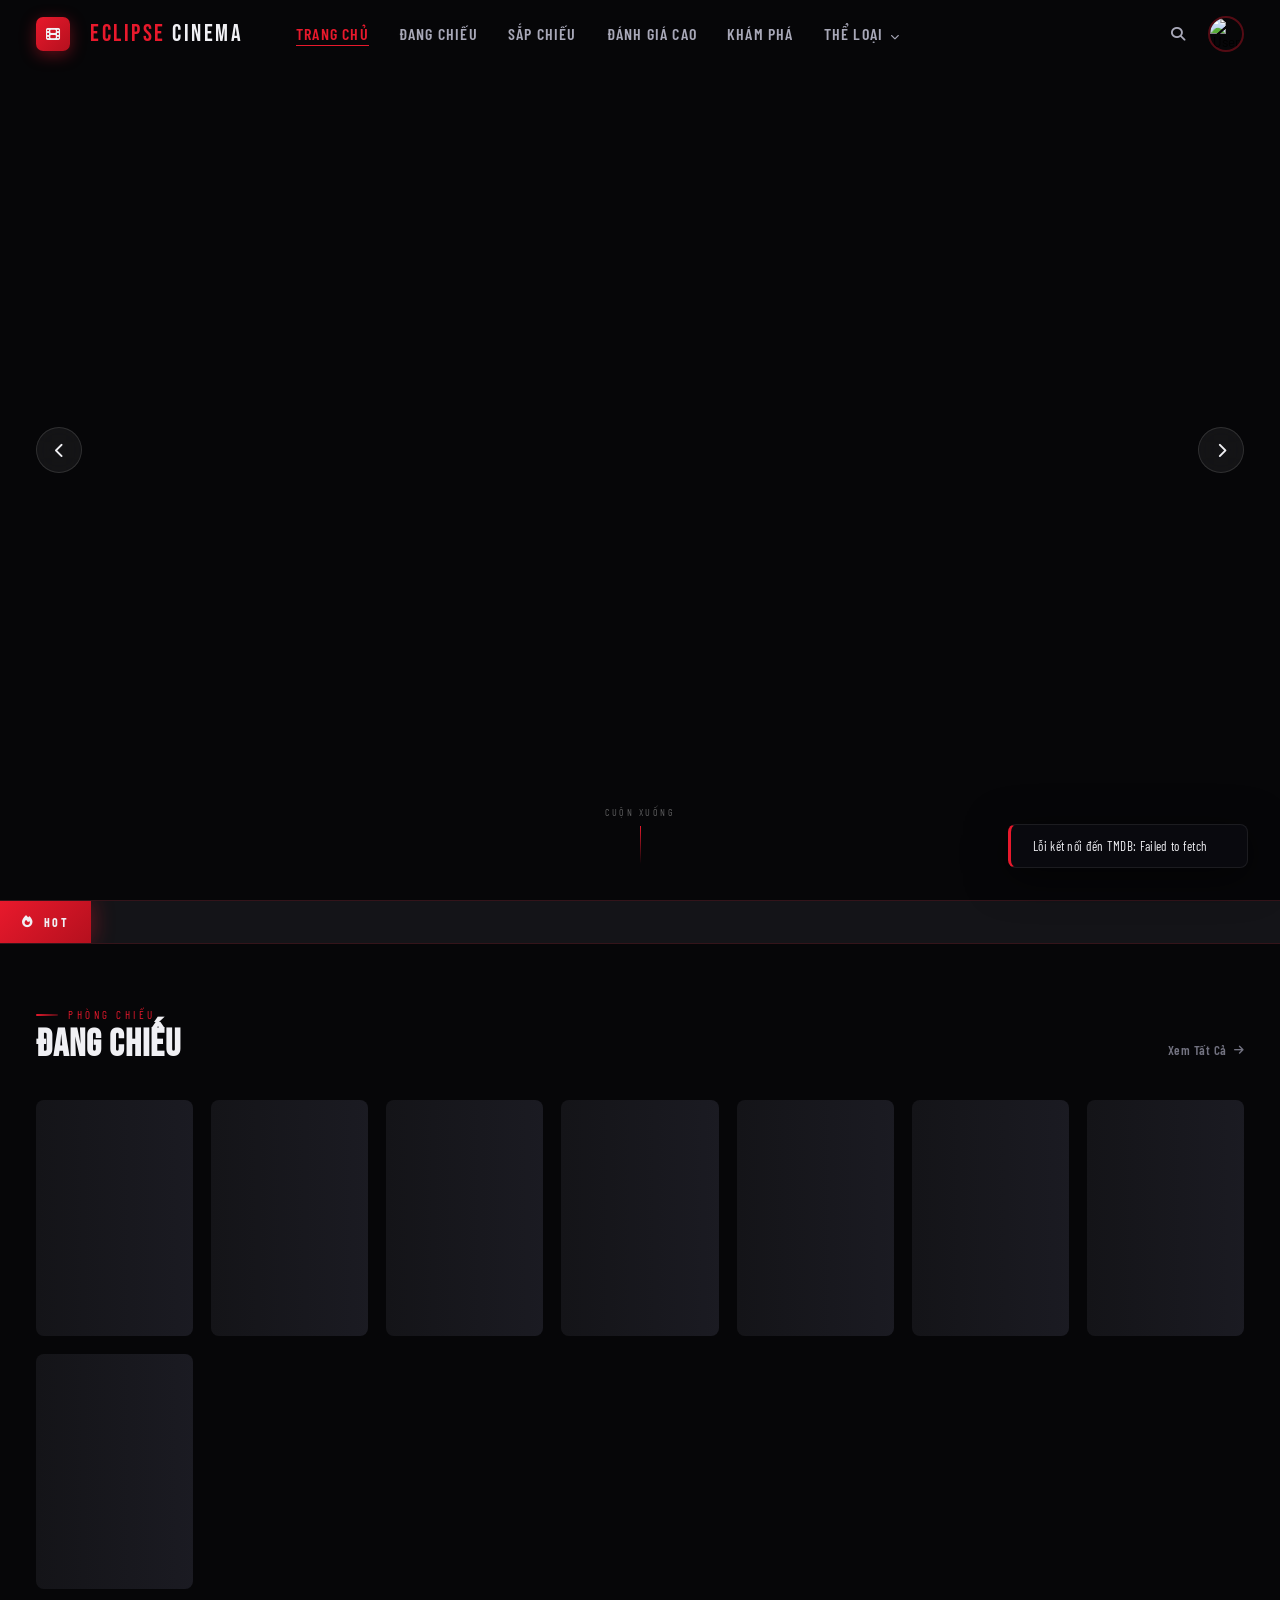
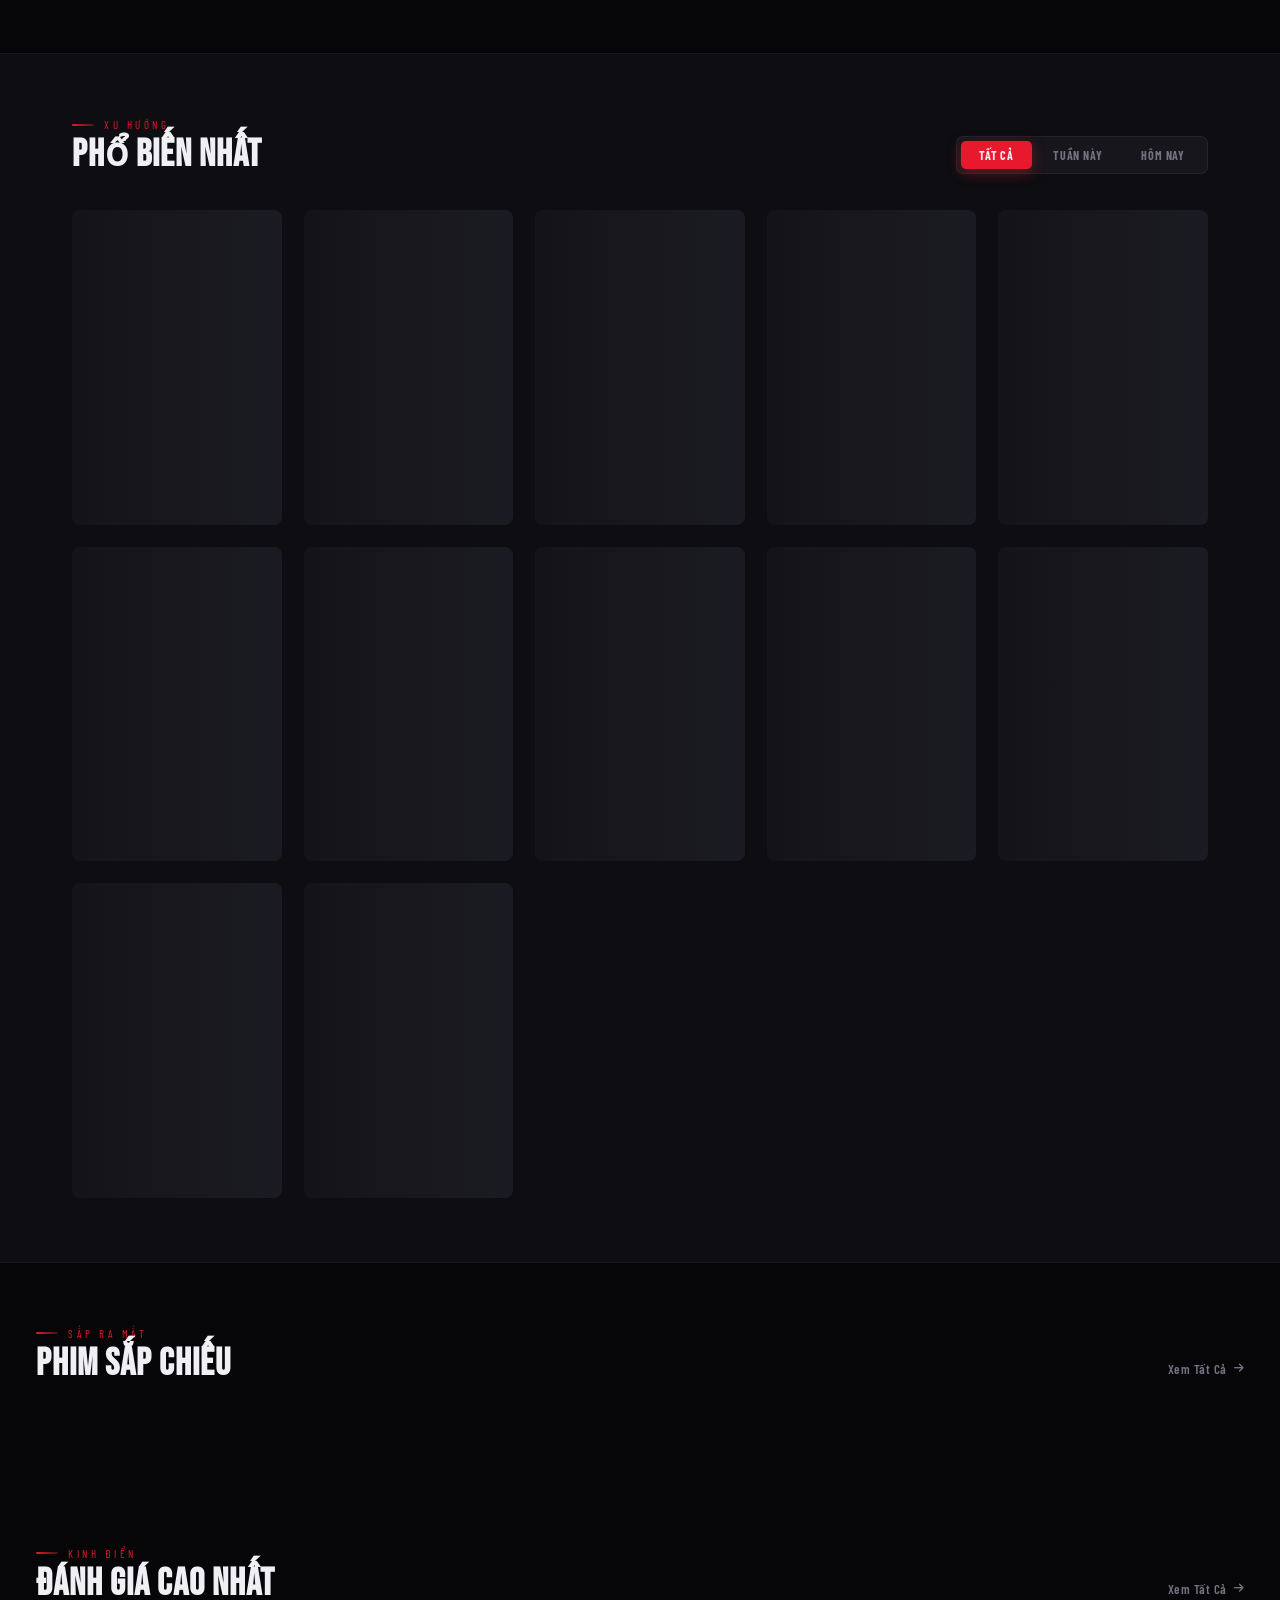
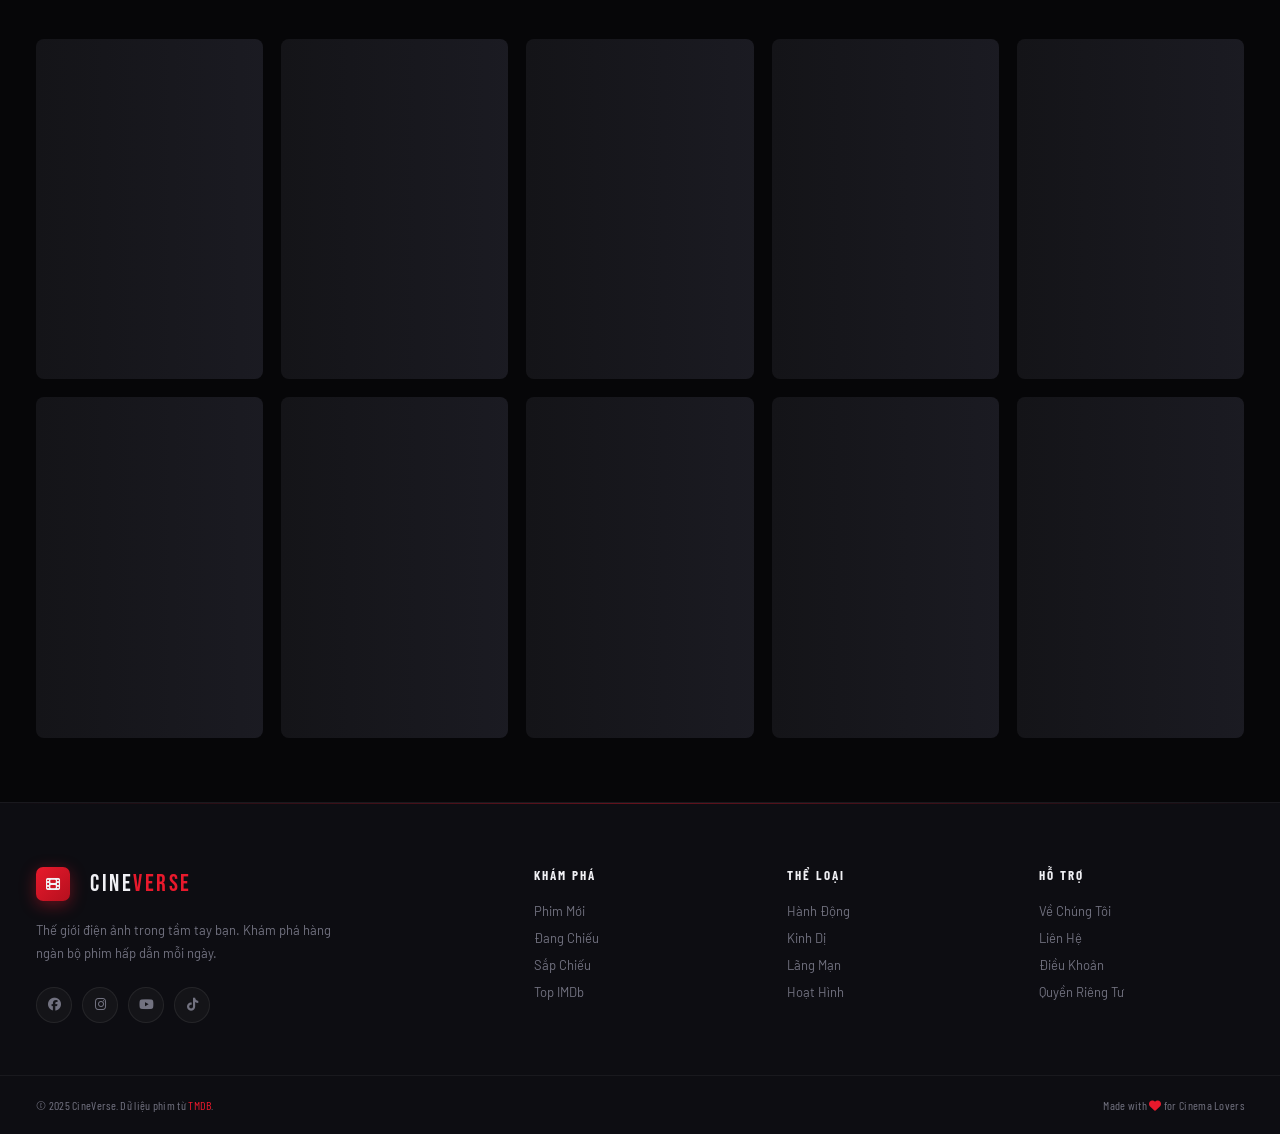
==== commit 3f949c63: "Add api.js for TMDB API" ====
--- a/index.html
+++ b/index.html
@@ -233,6 +233,7 @@
   <div class="toast" id="toast"></div>
   <script src="script/auth.js"></script>
   <script src="script/config.js"></script>
+  <script src="script/api.js"></script>
   <script src="script/home.js"></script>
 </body>
 </html>
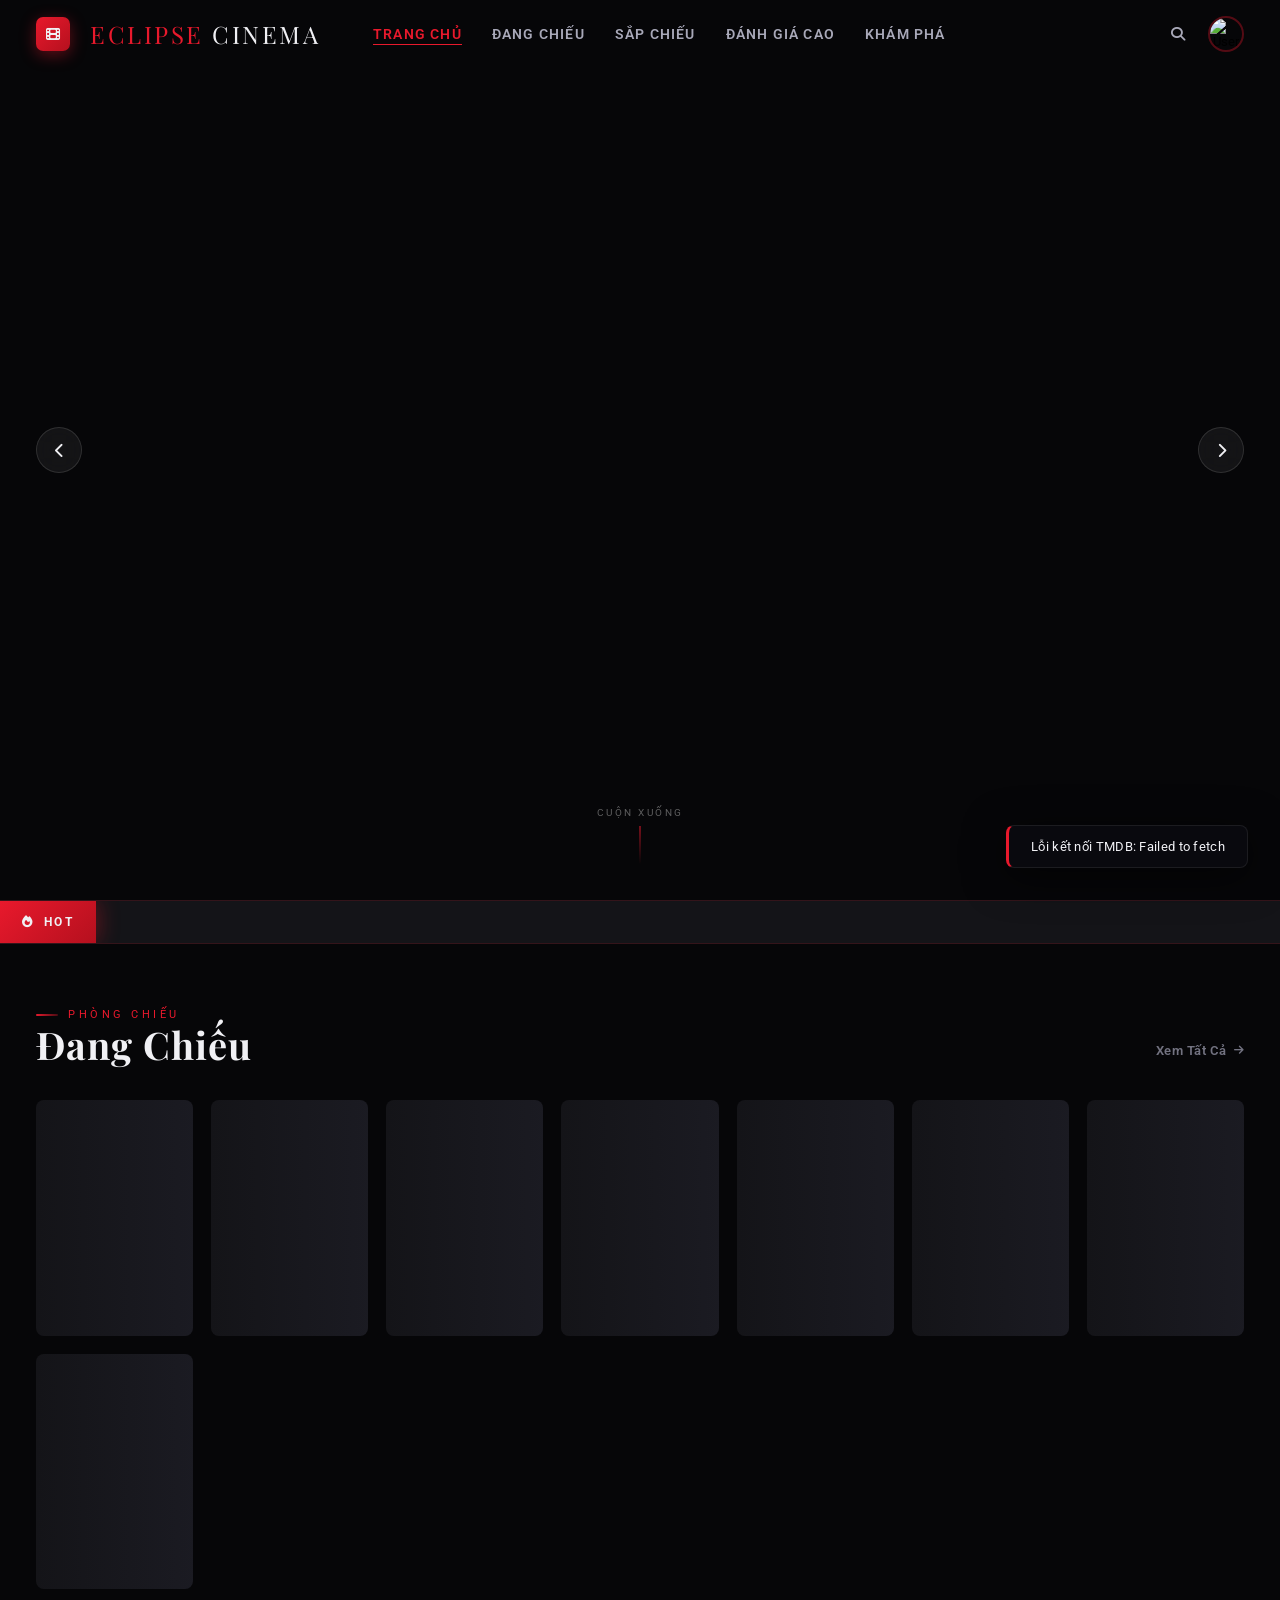
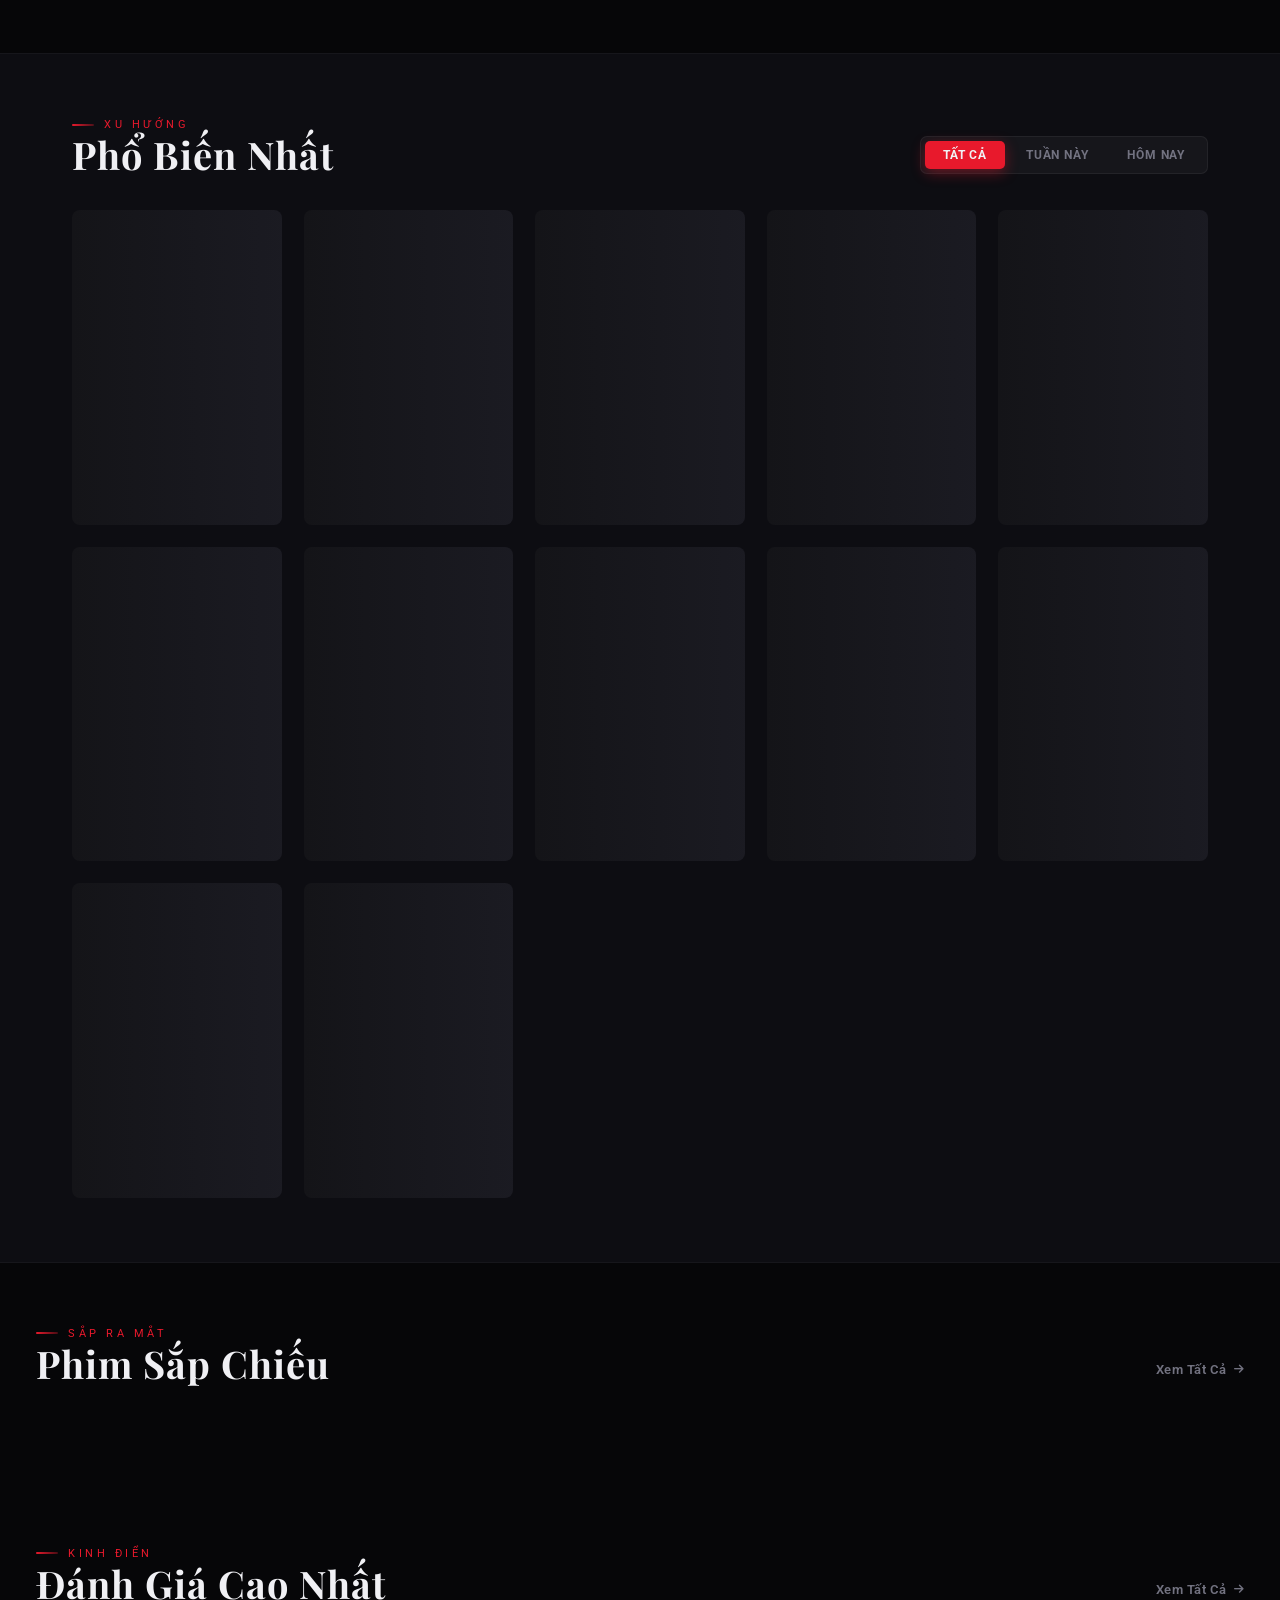
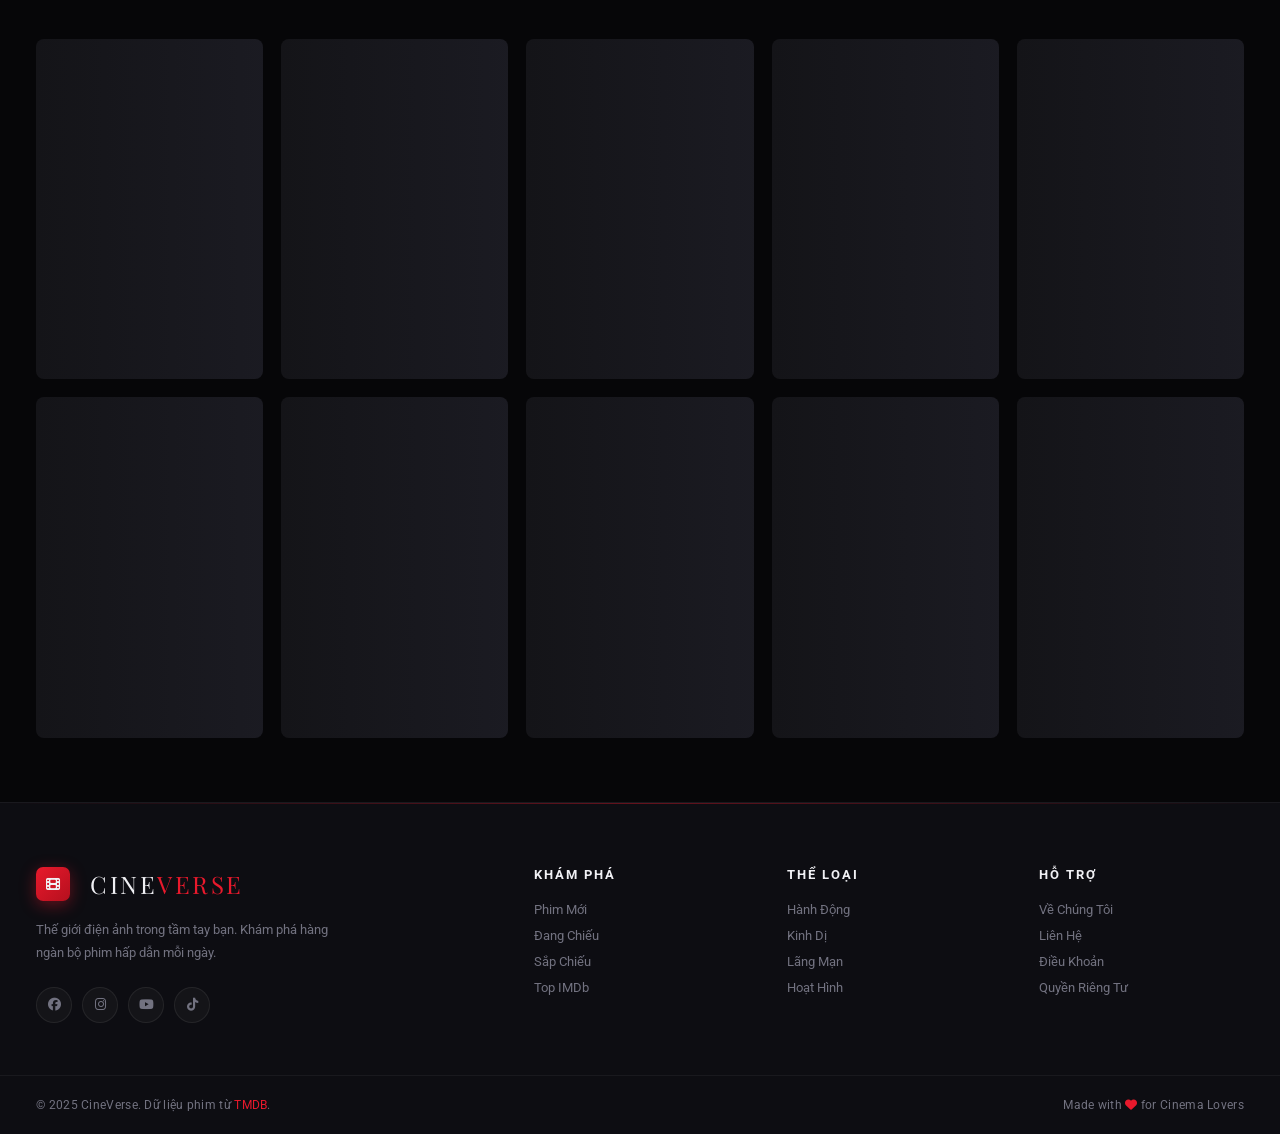
==== commit be424285: "new" ====
--- a/index.html
+++ b/index.html
@@ -9,7 +9,7 @@
   <link rel="apple-touch-icon" href="assets/favicon-180.png" />
   <link rel="stylesheet" href="styles/home.css" />
   <link rel="preconnect" href="https://fonts.googleapis.com" />
-  <link href="https://fonts.googleapis.com/css2?family=Bebas+Neue&family=Barlow:wght@300;400;500;600&family=Barlow+Condensed:wght@400;600;700&display=swap" rel="stylesheet" />
+  <link href="https://fonts.googleapis.com/css2?family=Playfair+Display:wght@400;600;700&family=Roboto:wght@300;400;500;600&display=swap" rel="stylesheet" />
   <link rel="stylesheet" href="https://cdnjs.cloudflare.com/ajax/libs/font-awesome/6.5.0/css/all.min.css" />
 </head>
 <body>
@@ -29,18 +29,6 @@
         <li><a href="#upcoming" class="nav-link">Sắp Chiếu</a></li>
         <li><a href="#top-rated" class="nav-link">Đánh Giá Cao</a></li>
         <li><a href="browse.html" class="nav-link">Khám Phá</a></li>
-
-        <!-- Genre Dropdown -->
-        <li class="dropdown">
-          <a href="#" class="nav-link dropdown-toggle">
-            Thể Loại <i class="fas fa-chevron-down chevron-icon"></i>
-          </a>
-          <div class="dropdown-menu" id="genreDropdown">
-            <div class="dropdown-grid" id="genreList">
-              <!-- Genres injected by JS -->
-            </div>
-          </div>
-        </li>
       </ul>
 
       <div class="nav-actions">
@@ -231,9 +219,9 @@
 
   <!-- Toast Notification -->
   <div class="toast" id="toast"></div>
-  <script src="script/auth.js"></script>
   <script src="script/config.js"></script>
   <script src="script/api.js"></script>
+  <script src="script/auth.js"></script>
   <script src="script/home.js"></script>
 </body>
 </html>
--- a/styles/home.css
+++ b/styles/home.css
@@ -33,9 +33,9 @@
   --grey-dim:   #4a4a58;
 
   /* Typography */
-  --font-display: 'Bebas Neue', sans-serif;
-  --font-cond:    'Barlow Condensed', sans-serif;
-  --font-body:    'Barlow', sans-serif;
+  --font-display: 'Playfair Display', serif;
+  --font-cond:    'Roboto', sans-serif;
+  --font-body:    'Roboto', sans-serif;
 
   /* System */
   --nav-h:       68px;
@@ -145,7 +145,7 @@
 
 .nav-link {
   font-family: var(--font-cond);
-  font-size: 16px;
+  font-size: 14px;
   font-weight: 600;
   letter-spacing: 1.2px;
   text-transform: uppercase;
@@ -171,71 +171,6 @@
 .nav-link.active { color: var(--red); }
 .nav-link.active::after { transform: scaleX(1); }
 .nav-link:hover:not(.active) { background: rgba(255,255,255,0.05); }
-
-/* ─── Dropdown ─── */
-.dropdown { position: relative; }
-.chevron-icon {
-  font-size: 9px;
-  margin-left: 3px;
-  transition: transform var(--transition);
-}
-.dropdown:hover .chevron-icon { transform: rotate(180deg); }
-
-.dropdown-menu {
-  position: absolute;
-  top: calc(100% + 16px);
-  left: 50%;
-  transform: translateX(-50%) translateY(-6px);
-  background: rgba(10, 10, 15, 0.97);
-  border: 1px solid rgba(232,25,44,0.15);
-  border-radius: var(--radius-lg);
-  padding: 14px;
-  min-width: 360px;
-  opacity: 0;
-  pointer-events: none;
-  transition: opacity var(--transition), transform var(--transition);
-  backdrop-filter: blur(30px) saturate(200%);
-  box-shadow:
-    0 24px 80px rgba(0,0,0,0.8),
-    0 0 0 1px rgba(255,255,255,0.04),
-    inset 0 1px 0 rgba(255,255,255,0.05);
-}
-.dropdown-menu::before {
-  content: '';
-  position: absolute;
-  top: -5px; left: 50%;
-  transform: translateX(-50%);
-  border: 5px solid transparent;
-  border-bottom-color: rgba(232,25,44,0.25);
-  border-top: none;
-}
-.dropdown:hover .dropdown-menu {
-  opacity: 1;
-  pointer-events: auto;
-  transform: translateX(-50%) translateY(0);
-}
-
-.dropdown-grid {
-  display: grid;
-  grid-template-columns: repeat(3, 1fr);
-  gap: 3px;
-}
-
-.genre-item {
-  font-family: var(--font-cond);
-  font-size: 12px;
-  font-weight: 600;
-  letter-spacing: 0.6px;
-  color: var(--grey-light);
-  padding: 9px 11px;
-  border-radius: 6px;
-  transition: background var(--transition), color var(--transition), transform var(--transition);
-}
-.genre-item:hover {
-  background: rgba(232,25,44,0.12);
-  color: var(--red);
-  transform: translateX(2px);
-}
 
 /* ─── Nav Actions ─── */
 .nav-actions {
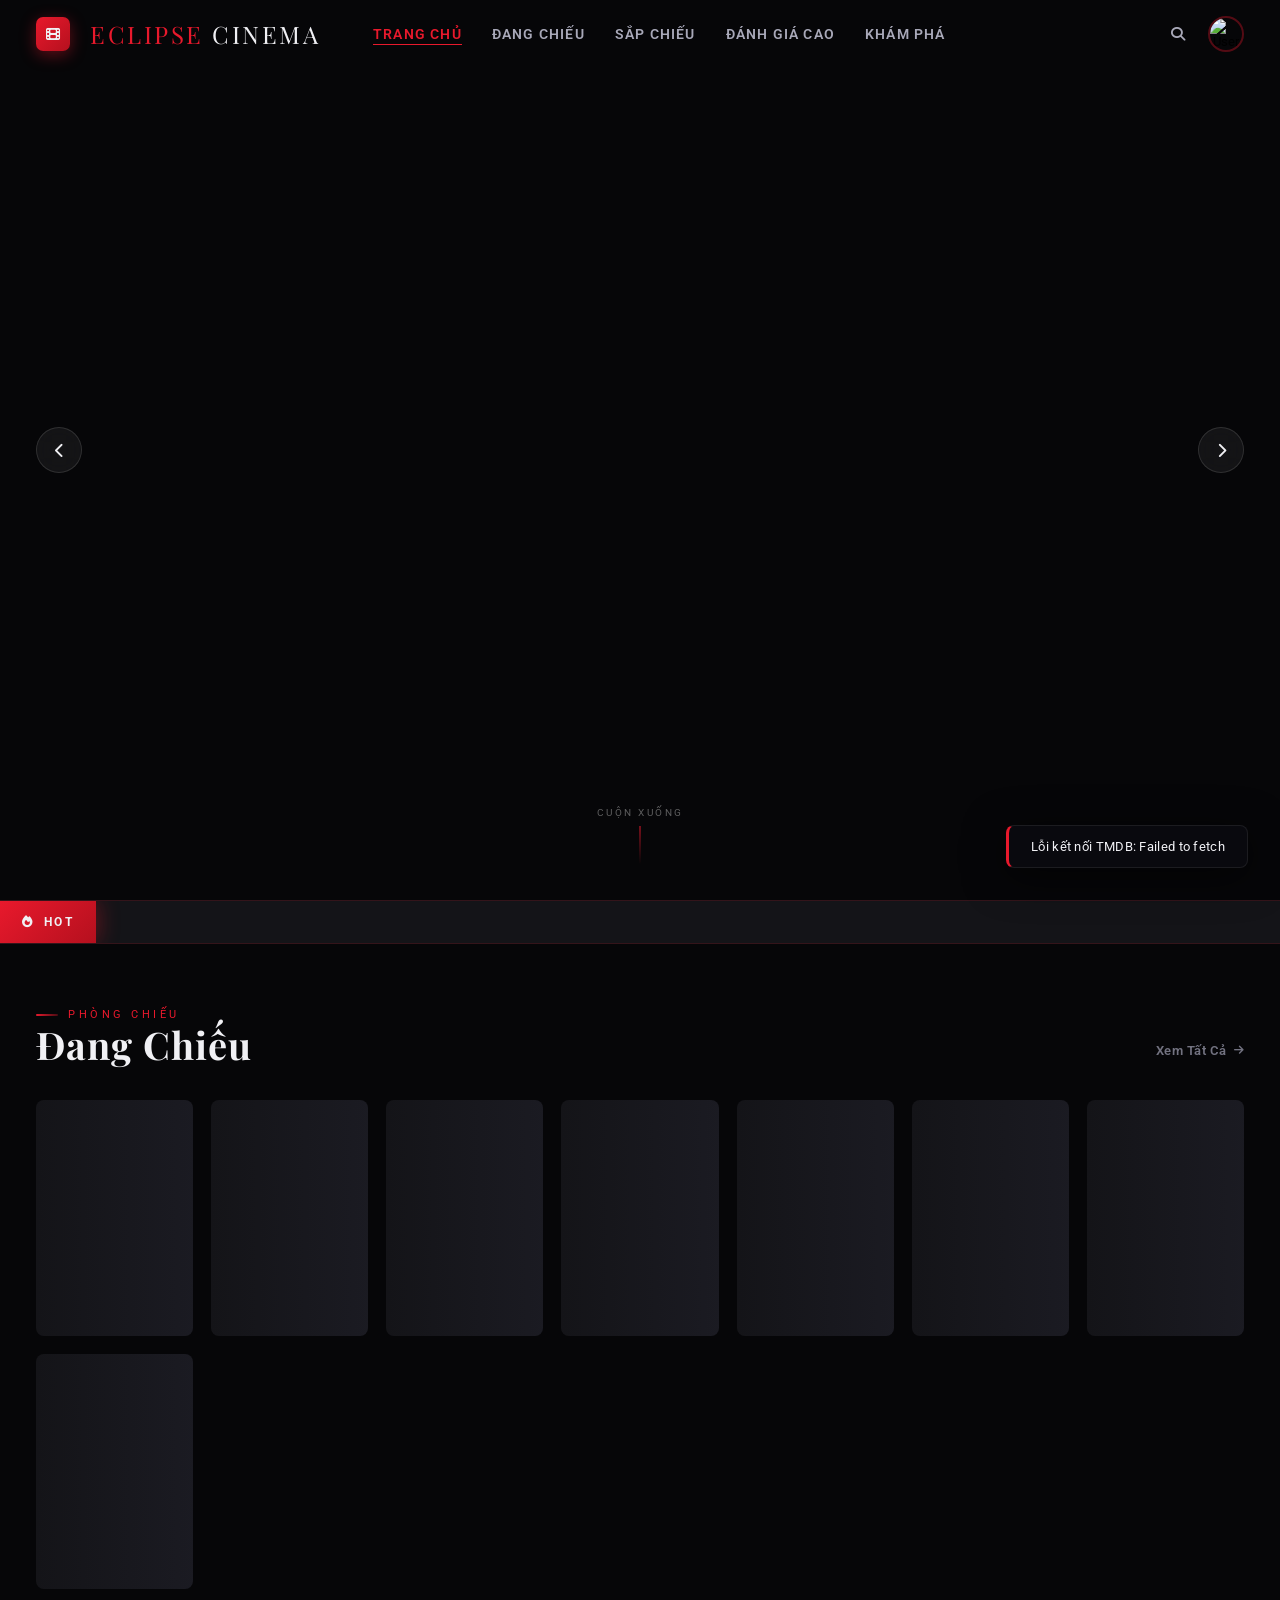
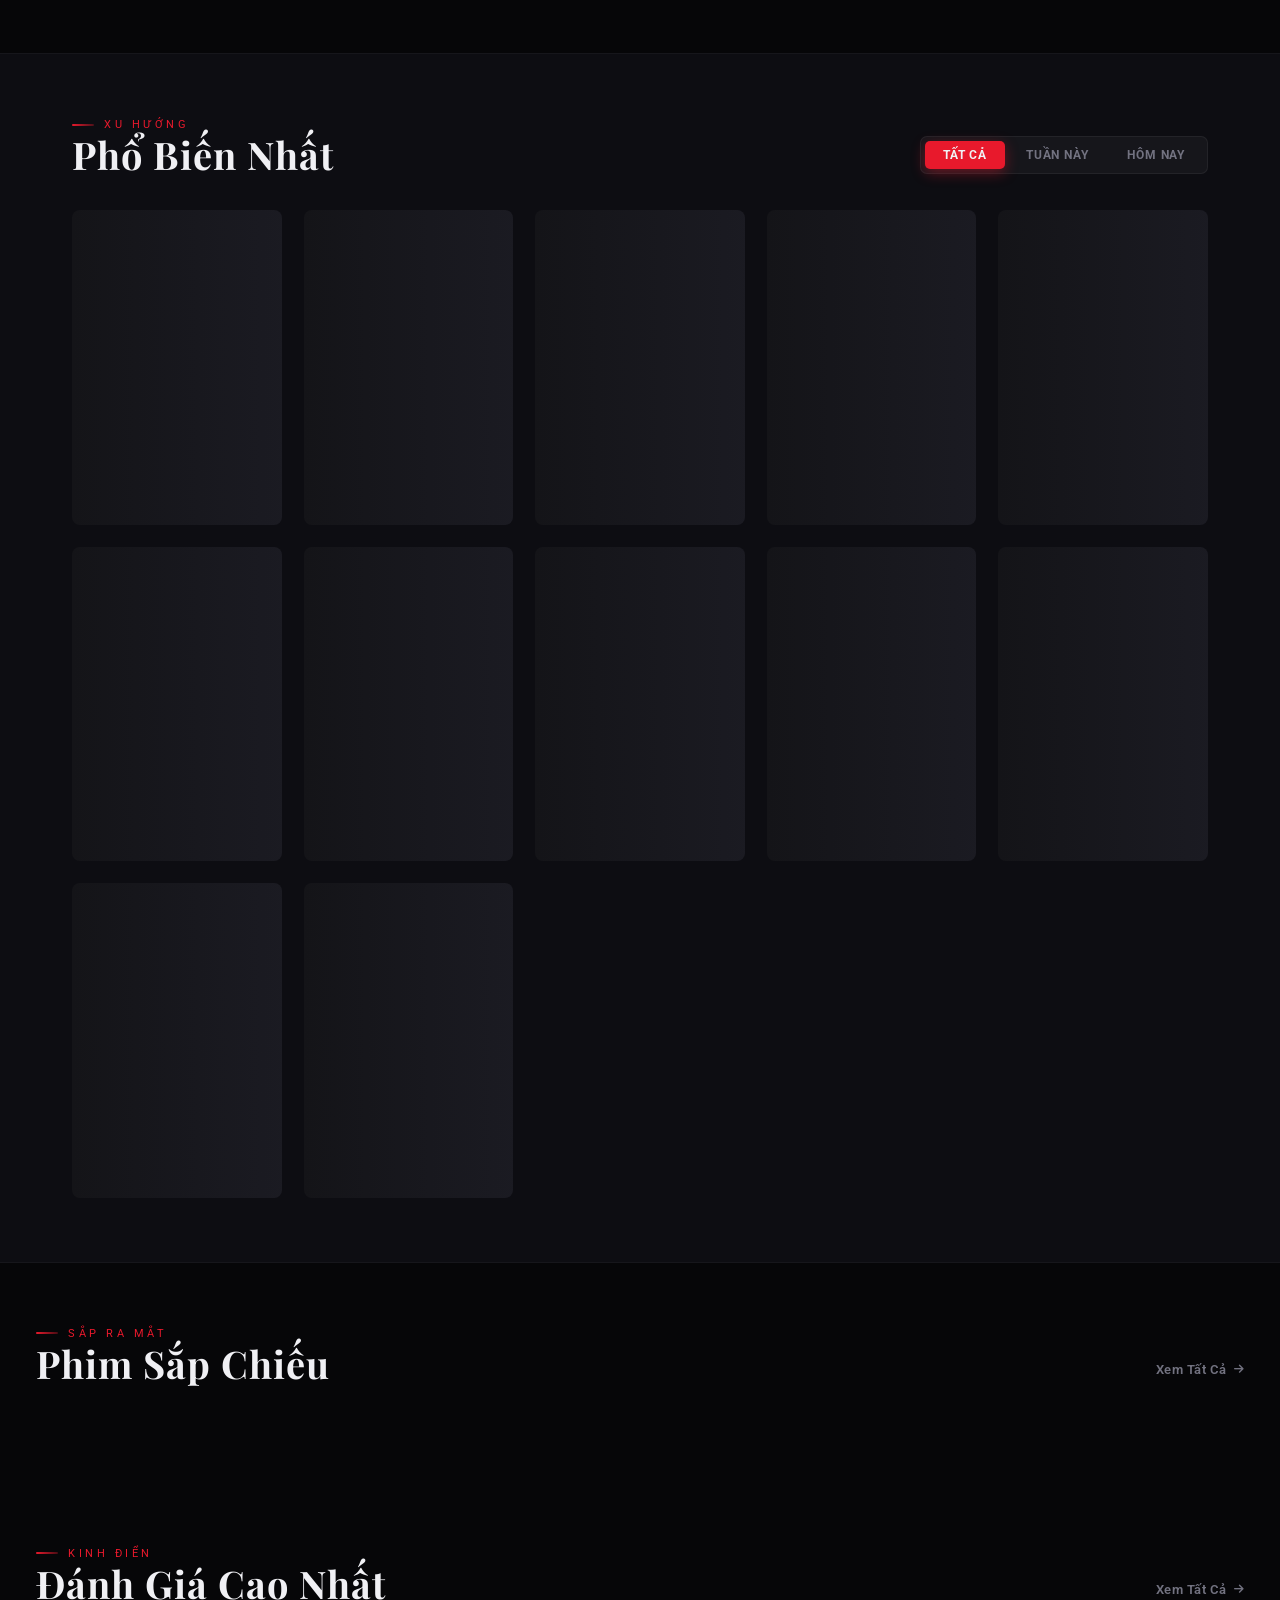
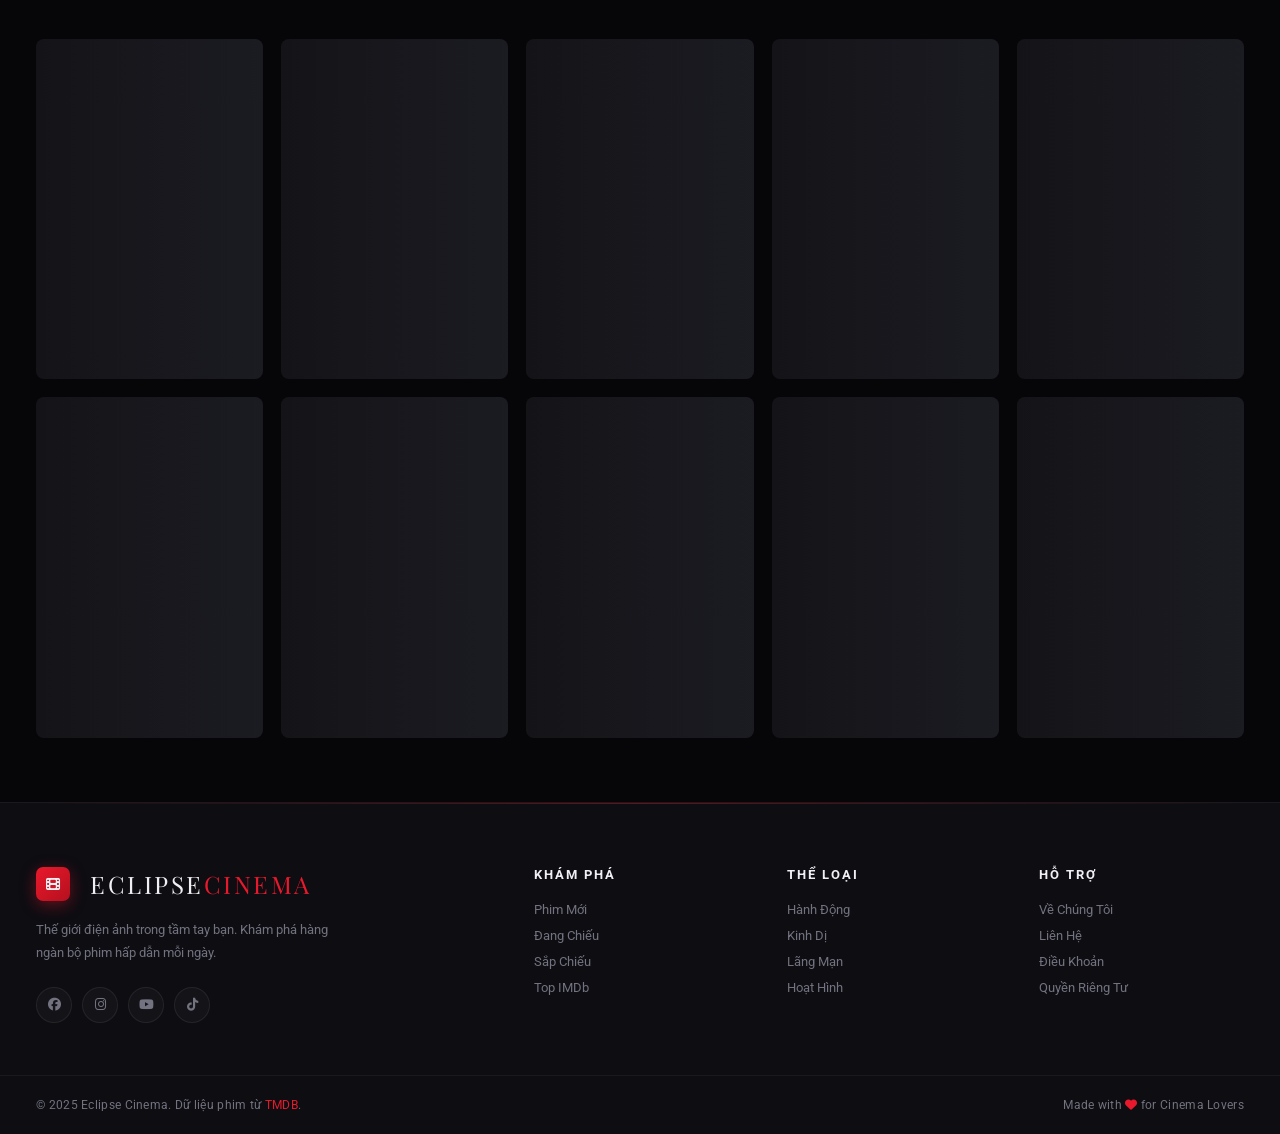
==== commit 163b0057: "fix bug" ====
--- a/index.html
+++ b/index.html
@@ -165,7 +165,7 @@
       <div class="footer-brand">
         <a href="#" class="nav-logo">
           <span class="logo-icon"><i class="fas fa-film"></i></span>
-          <span class="logo-text">CINE<span class="logo-accent">VERSE</span></span>
+          <span class="logo-text">ECLIPSE<span class="logo-accent">CINEMA</span></span>
         </a>
         <p>Thế giới điện ảnh trong tầm tay bạn. Khám phá hàng ngàn bộ phim hấp dẫn mỗi ngày.</p>
         <div class="social-links">
@@ -204,7 +204,7 @@
       </div>
     </div>
     <div class="footer-bottom">
-      <p>© 2025 CineVerse. Dữ liệu phim từ <a href="https://www.themoviedb.org" target="_blank">TMDB</a>.</p>
+      <p>© 2025 Eclipse Cinema. Dữ liệu phim từ <a href="https://www.themoviedb.org" target="_blank">TMDB</a>.</p>
       <p>Made with <i class="fas fa-heart" style="color: var(--red)"></i> for Cinema Lovers</p>
     </div>
   </footer>
